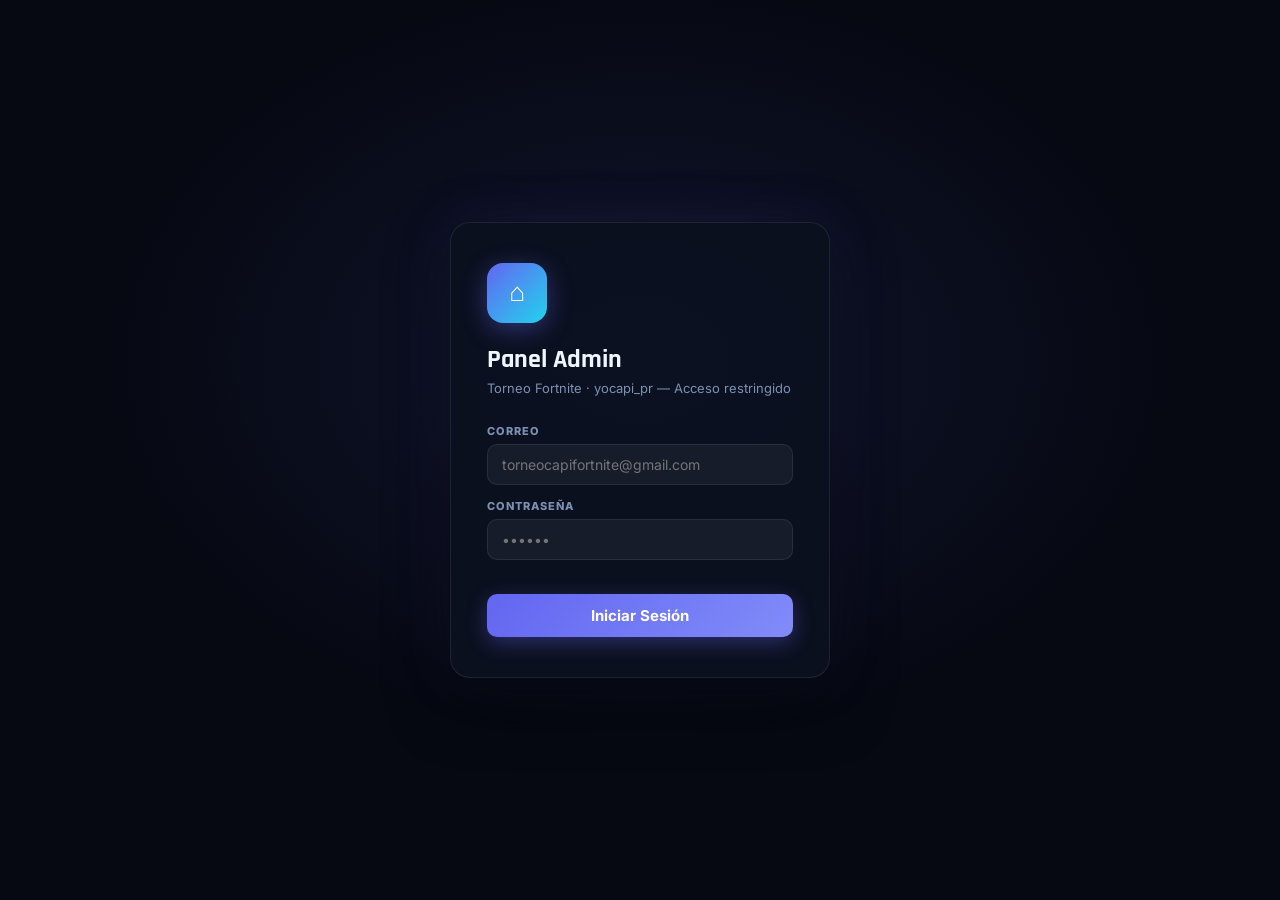
==== staff/admin.html @ 252708d8 "Add files via upload" ====
<!DOCTYPE html>
<html lang="es">
<head>
  <meta charset="UTF-8" />
  <meta name="viewport" content="width=device-width, initial-scale=1.0" />
  <title>Admin — Torneo Fortnite · yocapi_pr</title>
  <meta name="robots" content="noindex,nofollow" />
  <link rel="preconnect" href="https://fonts.googleapis.com" />
  <link rel="preconnect" href="https://fonts.gstatic.com" crossorigin />
  <link href="https://fonts.googleapis.com/css2?family=Inter:wght@400;500;600;700;800;900&family=Rajdhani:wght@600;700&display=swap" rel="stylesheet" />
  <style>
    /* ═══ TOKENS ════════════════════════════════════════════════════════════ */
    :root {
      --bg:       #060912;
      --panel:    #0c1120;
      --panel2:   #101828;
      --border:   rgba(255,255,255,0.08);
      --border2:  rgba(255,255,255,0.04);
      --text:     #f0f6ff;
      --muted:    #7b90b2;
      --blue:     #6366f1;
      --cyan:     #22d3ee;
      --green:    #10b981;
      --gold:     #f59e0b;
      --silver:   #94a3b8;
      --bronze:   #b45309;
      --danger:   #ef4444;
      --pink:     #ec4899;
      --shadow:   0 24px 60px rgba(0,0,0,0.55);
      --sidebar:  260px;
      --radius:   12px;
    }
    *, *::before, *::after { box-sizing: border-box; margin: 0; padding: 0; }
    html { scroll-behavior: smooth; }
    body {
      font-family: Inter, system-ui, sans-serif;
      background: var(--bg); color: var(--text);
      min-height: 100vh; overflow-x: hidden;
    }
    body::before {
      content: '';
      position: fixed; inset: 0; z-index: 0; pointer-events: none;
      background:
        radial-gradient(ellipse 70% 50% at 10% 10%, rgba(99,102,241,0.09) 0%, transparent 60%),
        radial-gradient(ellipse 50% 70% at 90% 90%, rgba(34,211,238,0.06) 0%, transparent 60%);
    }
    body::after {
      content: '';
      position: fixed; inset: 0; z-index: 0; pointer-events: none;
      background-image:
        linear-gradient(rgba(255,255,255,0.02) 1px, transparent 1px),
        linear-gradient(90deg, rgba(255,255,255,0.02) 1px, transparent 1px);
      background-size: 48px 48px;
    }
    a { color: inherit; text-decoration: none; }

    /* ═══ LOGIN SCREEN ══════════════════════════════════════════════════════ */
    #login-screen {
      position: fixed; inset: 0; z-index: 9999;
      display: flex; align-items: center; justify-content: center;
      background: var(--bg);
    }
    #login-screen::before {
      content: '';
      position: absolute; inset: 0;
      background:
        radial-gradient(ellipse 60% 60% at 50% 40%, rgba(99,102,241,0.12) 0%, transparent 70%);
    }
    .login-card {
      position: relative; z-index: 1;
      width: 380px;
      padding: 40px 36px;
      background: rgba(12,17,32,0.95);
      border: 1px solid var(--border);
      border-radius: 20px;
      box-shadow: var(--shadow), 0 0 60px rgba(99,102,241,0.12);
      animation: loginIn 0.4s ease-out;
    }
    @keyframes loginIn {
      from { opacity:0; transform: scale(0.96) translateY(16px); }
      to   { opacity:1; transform: scale(1) translateY(0); }
    }
    .login-logo {
      width: 60px; height: 60px; border-radius: 16px;
      background: linear-gradient(135deg, var(--blue), var(--cyan));
      display: grid; place-items: center;
      font-family: Rajdhani, sans-serif; font-size: 26px; font-weight: 700; color: #fff;
      box-shadow: 0 6px 24px rgba(99,102,241,0.4);
      margin-bottom: 20px;
    }
    .login-title {
      font-family: Rajdhani, sans-serif; font-size: 26px; font-weight: 700;
      margin-bottom: 4px;
    }
    .login-sub { font-size: 13px; color: var(--muted); margin-bottom: 28px; }

    .form-group { margin-bottom: 14px; }
    .form-label { display: block; font-size: 11px; font-weight: 800; letter-spacing: 1px;
      text-transform: uppercase; color: var(--muted); margin-bottom: 6px; }
    .form-input {
      width: 100%; padding: 11px 14px; border-radius: 10px;
      background: rgba(255,255,255,0.05); border: 1px solid var(--border);
      color: var(--text); font-family: Inter, sans-serif; font-size: 14px;
      transition: border-color 0.2s, background 0.2s;
    }
    .form-input:focus { outline: none; border-color: var(--blue); background: rgba(99,102,241,0.06); }

    .login-btn {
      width: 100%; padding: 12px; border-radius: 10px; border: none;
      background: linear-gradient(135deg, var(--blue), #818cf8);
      color: #fff; font-family: Inter, sans-serif; font-size: 15px; font-weight: 700;
      cursor: pointer; margin-top: 20px;
      box-shadow: 0 6px 20px rgba(99,102,241,0.35);
      transition: all 0.2s;
    }
    .login-btn:hover { transform: translateY(-1px); box-shadow: 0 8px 28px rgba(99,102,241,0.45); }
    .login-btn:active { transform: translateY(0); }
    .login-btn:disabled { opacity: 0.6; cursor: not-allowed; transform: none; }

    .login-error {
      margin-top: 12px; padding: 10px 14px; border-radius: 8px;
      background: rgba(239,68,68,0.1); border: 1px solid rgba(239,68,68,0.25);
      color: #fca5a5; font-size: 13px; font-weight: 600;
      display: none;
    }
    .login-error.show { display: block; }

    /* ═══ APP ════════════════════════════════════════════════════════════════ */
    #app {
      display: none;
      position: relative; z-index: 1;
      min-height: 100vh;
    }
    #app.visible { display: grid; grid-template-columns: var(--sidebar) 1fr; }

    /* ═══ SIDEBAR ═══════════════════════════════════════════════════════════ */
    .sidebar {
      position: sticky; top: 0; height: 100vh;
      display: flex; flex-direction: column;
      border-right: 1px solid var(--border);
      background: rgba(6,9,18,0.95);
      backdrop-filter: blur(24px);
      padding: 24px 16px;
      gap: 4px;
      flex-shrink: 0;
    }
    .brand {
      display: flex; align-items: center; gap: 11px;
      padding: 0 6px 22px;
      border-bottom: 1px solid var(--border);
      margin-bottom: 10px;
    }
    .brand-mark {
      width: 42px; height: 42px; border-radius: 12px; flex-shrink: 0;
      background: linear-gradient(135deg, var(--blue), var(--cyan));
      display: grid; place-items: center;
      font-family: Rajdhani, sans-serif; font-size: 19px; font-weight: 700; color: #fff;
      box-shadow: 0 4px 16px rgba(99,102,241,0.4);
    }
    .brand-name {
      font-family: Rajdhani, sans-serif; font-size: 17px; font-weight: 700;
      background: linear-gradient(90deg, var(--blue), var(--cyan));
      -webkit-background-clip: text; -webkit-text-fill-color: transparent; background-clip: text;
    }
    .brand-sub { font-size: 10px; color: var(--muted); margin-top: 1px; }

    .nav-label {
      font-size: 9px; font-weight: 800; letter-spacing: 1px; text-transform: uppercase;
      color: var(--muted); padding: 12px 10px 4px;
    }
    .nav-item {
      display: flex; align-items: center; gap: 10px;
      padding: 9px 11px; border-radius: 9px;
      cursor: pointer; font-size: 13px; font-weight: 600; color: var(--muted);
      border: 1px solid transparent; transition: all 0.16s;
      user-select: none;
    }
    .nav-icon {
      width: 30px; height: 30px; border-radius: 7px; flex-shrink: 0;
      display: grid; place-items: center; font-size: 14px;
      background: rgba(255,255,255,0.05); transition: background 0.16s;
    }
    .nav-item:hover { color: var(--text); background: rgba(255,255,255,0.04); border-color: var(--border); }
    .nav-item.active { color: var(--cyan); background: rgba(34,211,238,0.08); border-color: rgba(34,211,238,0.25); }
    .nav-item.active .nav-icon { background: rgba(34,211,238,0.15); }

    .sidebar-footer {
      margin-top: auto; border-top: 1px solid var(--border);
      padding-top: 14px; display: flex; flex-direction: column; gap: 8px;
    }
    .pub-link {
      display: flex; align-items: center; justify-content: center; gap: 6px;
      padding: 9px; border-radius: 9px; font-size: 12px; font-weight: 700;
      border: 1px solid var(--border); color: var(--muted);
      transition: all 0.18s;
    }
    .pub-link:hover { color: var(--text); border-color: rgba(255,255,255,0.2); background: rgba(255,255,255,0.04); }
    .logout-btn {
      display: flex; align-items: center; justify-content: center; gap: 6px;
      padding: 9px; border-radius: 9px; font-size: 12px; font-weight: 700;
      border: 1px solid rgba(239,68,68,0.25); color: #f87171;
      background: none; cursor: pointer; width: 100%;
      font-family: Inter, sans-serif; transition: all 0.18s;
    }
    .logout-btn:hover { background: rgba(239,68,68,0.08); border-color: rgba(239,68,68,0.4); }

    /* ═══ MAIN ══════════════════════════════════════════════════════════════ */
    main {
      padding: 28px 32px;
      display: flex; flex-direction: column; gap: 0;
      min-width: 0; overflow: hidden;
    }

    /* ═══ PAGE SECTIONS ═════════════════════════════════════════════════════ */
    .page-section { display: none; flex-direction: column; gap: 20px; animation: fadeIn 0.22s ease-out; }
    .page-section.active { display: flex; }
    @keyframes fadeIn { from { opacity:0; transform:translateY(8px); } to { opacity:1; transform:none; } }

    .page-hdr { margin-bottom: 4px; }
    .page-hdr h2 { font-family: Rajdhani, sans-serif; font-size: 28px; font-weight: 700; line-height: 1; }
    .page-hdr p { font-size: 13px; color: var(--muted); margin-top: 4px; }

    /* ═══ STAT CARDS ════════════════════════════════════════════════════════ */
    .stats-grid { display: grid; grid-template-columns: repeat(4, 1fr); gap: 12px; }
    .stat-card {
      padding: 18px 20px; border-radius: var(--radius);
      border: 1px solid var(--border); background: var(--panel);
      transition: border-color 0.2s, transform 0.2s;
    }
    .stat-card:hover { border-color: rgba(34,211,238,0.25); transform: translateY(-2px); }
    .stat-lbl { font-size: 10px; font-weight: 800; letter-spacing: 1px; text-transform: uppercase; color: var(--muted); margin-bottom: 6px; }
    .stat-val { font-size: 28px; font-family: Rajdhani, sans-serif; font-weight: 700; color: var(--text); }
    .stat-val.accent { color: var(--cyan); }

    /* ═══ CARD COMPONENT ════════════════════════════════════════════════════ */
    .card {
      border: 1px solid var(--border); border-radius: var(--radius);
      background: rgba(12,17,32,0.9); overflow: hidden;
      box-shadow: 0 8px 24px rgba(0,0,0,0.3);
    }
    .card-head {
      padding: 16px 22px; border-bottom: 1px solid var(--border);
      display: flex; align-items: center; justify-content: space-between; gap: 12px;
    }
    .card-title {
      font-size: 10px; font-weight: 800; letter-spacing: 1px;
      text-transform: uppercase; color: var(--muted);
    }
    .card-body { padding: 20px 22px; }

    /* ═══ LEADERBOARD ════════════════════════════════════════════════════════ */
    .lb-head, .lb-row {
      display: grid;
      grid-template-columns: 48px 1fr 80px 80px 100px;
      align-items: center; gap: 8px;
    }
    .lb-head {
      padding: 11px 22px;
      font-size: 10px; font-weight: 800; text-transform: uppercase;
      letter-spacing: 1px; color: var(--muted);
      border-bottom: 1px solid var(--border);
    }
    .lb-head .right, .lb-row .right { text-align: right; }
    .lb-row {
      padding: 13px 22px;
      border-bottom: 1px solid rgba(255,255,255,0.025);
      transition: background 0.15s;
    }
    .lb-row:hover { background: rgba(255,255,255,0.02); }
    .lb-row:last-child { border-bottom: none; }
    .rank-n { font-size: 18px; font-weight: 900; color: var(--muted); text-align: center; font-family: Rajdhani, sans-serif; }
    .rank-n.gold   { color: var(--gold);   text-shadow: 0 0 12px rgba(245,158,11,0.5); }
    .rank-n.silver { color: var(--silver); }
    .rank-n.bronze { color: var(--bronze); }
    .player-cell { display: flex; align-items: center; gap: 10px; }
    .p-avatar {
      width: 34px; height: 34px; border-radius: 9px; flex-shrink: 0;
      background: linear-gradient(135deg, var(--blue), var(--cyan));
      display: grid; place-items: center;
      font-weight: 900; font-size: 13px; color: #fff;
    }
    .p-name { font-weight: 700; font-size: 14px; }
    .cell-v { text-align: right; font-weight: 600; color: var(--muted); font-size: 14px; }
    .cell-pts { text-align: right; font-weight: 800; color: var(--cyan); font-size: 16px; font-family: Rajdhani, sans-serif; }
    .badge {
      font-size: 9px; padding: 2px 6px; border-radius: 4px;
      font-weight: 800; text-transform: uppercase; letter-spacing: 0.5px;
      margin-left: 6px; vertical-align: middle;
    }
    .badge-pro { background: rgba(99,102,241,0.2); color: #a5b4fc; border: 1px solid rgba(99,102,241,0.35); }
    .badge-cas { background: rgba(16,185,129,0.2); color: #6ee7b7; border: 1px solid rgba(16,185,129,0.35); }
    .part-badge { background: rgba(245,200,66,0.15); color: #f5c842; border: 1px solid rgba(245,200,66,0.3); }
    .empty-state { text-align:center; padding:50px 24px; color:var(--muted); font-size:14px; }
    .empty-icon { font-size: 2.5rem; margin-bottom: 10px; }

    /* ═══ BTN SYSTEM ════════════════════════════════════════════════════════ */
    .btn {
      display: inline-flex; align-items: center; justify-content: center; gap: 6px;
      padding: 8px 16px; border-radius: 9px; border: none;
      font-family: Inter, sans-serif; font-size: 13px; font-weight: 700;
      cursor: pointer; transition: all 0.18s;
    }
    .btn-primary { background: linear-gradient(135deg, var(--blue), #818cf8); color: #fff; box-shadow: 0 4px 14px rgba(99,102,241,0.35); }
    .btn-primary:hover { transform: translateY(-1px); box-shadow: 0 6px 20px rgba(99,102,241,0.45); }
    .btn-ghost { background: rgba(255,255,255,0.05); color: var(--text); border: 1px solid var(--border); }
    .btn-ghost:hover { background: rgba(255,255,255,0.08); border-color: rgba(255,255,255,0.16); }
    .btn-danger { background: rgba(239,68,68,0.12); color: var(--danger); border: 1px solid rgba(239,68,68,0.2); }
    .btn-danger:hover { background: rgba(239,68,68,0.22); }
    .btn-success { background: rgba(16,185,129,0.15); color: var(--green); border: 1px solid rgba(16,185,129,0.25); }
    .btn-success:hover { background: rgba(16,185,129,0.25); }
    .btn-block { width: 100%; }
    .btn:disabled { opacity:0.5; cursor:not-allowed; transform:none!important; }

    /* ═══ REPLAY PANEL ══════════════════════════════════════════════════════ */
    .replay-zone {
      border: 2px dashed rgba(99,102,241,0.35); border-radius: 12px;
      padding: 28px 20px; text-align: center; cursor: pointer;
      transition: all 0.2s; margin-bottom: 14px;
    }
    .replay-zone:hover, .replay-zone.dragover {
      border-color: var(--blue); background: rgba(99,102,241,0.06);
    }
    .replay-zone-icon { font-size: 2.4rem; margin-bottom: 8px; }
    .replay-info-box {
      background: rgba(99,102,241,0.08); border: 1px solid rgba(99,102,241,0.2);
      border-radius: 10px; padding: 12px 14px;
      font-size: 12px; color: #a5b4fc; margin-bottom: 14px; line-height: 1.5;
    }
    .replay-info-box code { font-size: 11px; color: var(--cyan); display:block; margin-top:5px; word-break:break-all; }

    /* ═══ PLAYERS SECTION ═══════════════════════════════════════════════════ */
    .form-row { display: grid; grid-template-columns: 1fr 1fr; gap: 10px; margin-bottom: 12px; }
    .input-group { display: flex; flex-direction: column; gap: 4px; }
    .input-label { font-size: 10px; font-weight: 800; letter-spacing: 1px; text-transform: uppercase; color: var(--muted); }
    .player-list { display: flex; flex-direction: column; gap: 7px; max-height: 360px; overflow-y: auto; margin-top: 14px; }
    .player-item {
      display: flex; align-items: center; justify-content: space-between; gap: 8px;
      padding: 10px 14px; border-radius: 10px;
      background: rgba(255,255,255,0.03); border: 1px solid var(--border);
    }
    .player-item-name { font-weight: 700; font-size: 14px; }
    .player-item-tag { font-size: 11px; color: var(--muted); font-family: monospace; }

    /* ═══ MATCH LIST ════════════════════════════════════════════════════════ */
    .match-item {
      display: flex; align-items: center; justify-content: space-between; gap: 12px;
      padding: 14px 16px; border-radius: 10px;
      background: rgba(255,255,255,0.03); border: 1px solid var(--border);
      margin-bottom: 8px;
    }
    .match-num { font-family: Rajdhani, sans-serif; font-size: 20px; font-weight: 700; color: var(--cyan); }
    .match-date { font-size: 12px; color: var(--muted); }
    .match-btns { display: flex; gap: 6px; flex-wrap: wrap; }

    /* ═══ REPLAY RESULTS TABLE ══════════════════════════════════════════════ */
    .results-table { width: 100%; border-collapse: collapse; }
    .results-table th {
      font-size: 10px; font-weight: 800; text-transform: uppercase;
      letter-spacing: 1px; color: var(--muted);
      padding: 10px 10px; border-bottom: 1px solid var(--border); text-align: left;
    }
    .results-table td { padding: 10px 10px; border-bottom: 1px solid rgba(255,255,255,0.03); }
    .results-table tr:last-child td { border-bottom: none; }
    .results-table tr:hover td { background: rgba(255,255,255,0.02); }
    .form-input-sm {
      width: 70px; padding: 5px 8px; border-radius: 7px;
      background: rgba(255,255,255,0.06); border: 1px solid var(--border);
      color: var(--text); font-family: Inter, sans-serif;
      font-size: 13px; text-align: center;
    }
    .form-input-sm:focus { outline: none; border-color: var(--blue); }

    /* ═══ MODAL ═════════════════════════════════════════════════════════════ */
    .modal-overlay {
      display: none; position: fixed; inset: 0; z-index: 1000;
      background: rgba(0,0,0,0.75); backdrop-filter: blur(8px);
      align-items: center; justify-content: center;
    }
    .modal-overlay.active { display: flex; }
    .modal {
      background: #0d1527; border: 1px solid var(--border); border-radius: 20px;
      width: 90%; max-width: 680px; max-height: 88vh; overflow-y: auto;
      box-shadow: 0 30px 70px rgba(0,0,0,0.65);
      animation: modalIn 0.25s ease-out;
    }
    @keyframes modalIn { from { opacity:0; transform:scale(0.94) translateY(12px); } to { opacity:1; transform:none; } }
    .modal-header { display:flex; align-items:center; justify-content:space-between; padding:20px 24px; border-bottom:1px solid var(--border); }
    .modal-title { font-size: 16px; font-weight: 700; }
    .modal-body { padding: 24px; }
    .modal-footer { padding: 16px 24px; border-top: 1px solid var(--border); display: flex; gap: 10px; justify-content: flex-end; }
    .close-btn { background: none; border: none; color: var(--muted); font-size: 20px; cursor: pointer; line-height: 1; transition: color 0.18s; }
    .close-btn:hover { color: var(--text); }
    .loading-spinner { text-align:center; padding:40px; color:var(--muted); }
    .loading-spinner::after {
      content:''; display:block; width:32px; height:32px;
      border: 3px solid var(--border); border-top-color: var(--blue);
      border-radius:50%; animation: spin 0.8s linear infinite; margin:14px auto 0;
    }
    @keyframes spin { to { transform: rotate(360deg); } }

    /* ═══ CONFIG SECTION ════════════════════════════════════════════════════ */
    .config-grid { display: grid; gap: 14px; }
    .config-item {
      padding: 18px 20px; border-radius: var(--radius);
      border: 1px solid var(--border); background: var(--panel);
    }
    .pro-select {
      width: 100%; padding: 10px 14px; border-radius: 10px;
      background: rgba(255,255,255,0.05); border: 1px solid var(--border);
      color: var(--text); font-family: Inter, sans-serif; font-size: 14px;
      cursor: pointer; margin-top: 10px;
    }
    .pro-select:focus { outline: none; border-color: var(--blue); }
    .pro-select option { background: #0d1527; }

    /* ═══ TOAST ═════════════════════════════════════════════════════════════ */
    #toast-container { position:fixed; bottom:24px; right:24px; z-index:9999; display:flex; flex-direction:column; gap:8px; }
    .toast {
      padding: 13px 18px; border-radius: 11px; font-weight: 600; font-size: 13px;
      box-shadow: 0 8px 24px rgba(0,0,0,0.4); animation: toastIn 0.3s ease-out; max-width: 360px;
    }
    @keyframes toastIn { from { opacity:0; transform:translateX(28px); } to { opacity:1; transform:none; } }
    .toast.success { background: rgba(16,185,129,0.15); border: 1px solid rgba(16,185,129,0.3); color: #6ee7b7; }
    .toast.error   { background: rgba(239,68,68,0.15);  border: 1px solid rgba(239,68,68,0.3);  color: #fca5a5; }
    .toast.info    { background: rgba(99,102,241,0.15); border: 1px solid rgba(99,102,241,0.3); color: #a5b4fc; }
    .toast.warning { background: rgba(245,158,11,0.15); border: 1px solid rgba(245,158,11,0.3); color: #fcd34d; }

    .divider { height: 1px; background: var(--border); margin: 16px 0; }

    /* ═══ RESPONSIVE ════════════════════════════════════════════════════════ */
    @media (max-width: 1000px) {
      #app.visible { grid-template-columns: 1fr; }
      .sidebar {
        position: static; height: auto; border-right: 0;
        border-bottom: 1px solid var(--border);
        flex-direction: row; flex-wrap: wrap; padding: 14px 16px; gap: 6px;
      }
      .brand { border-bottom: 0; padding-bottom: 0; margin-bottom: 0; }
      .nav-label { display: none; }
      .nav-item { padding: 8px 11px; font-size: 12px; }
      .sidebar-footer { flex-direction: row; align-items: center; border-top: 0; padding-top: 0; margin-top: 0; }
      .stats-grid { grid-template-columns: repeat(2, 1fr); }
      main { padding: 18px; }
    }
    @media (max-width: 600px) {
      .stats-grid { grid-template-columns: 1fr 1fr; }
      main { padding: 14px; }
      .form-row { grid-template-columns: 1fr; }
    }
  </style>
</head>
<body>

<!-- ═══ LOGIN SCREEN ═══════════════════════════════════════════════════════ -->
<div id="login-screen">
  <div class="login-card">
    <div class="login-logo">⌂</div>
    <div class="login-title">Panel Admin</div>
    <p class="login-sub">Torneo Fortnite · yocapi_pr — Acceso restringido</p>

    <div class="form-group">
      <label class="form-label" for="login-email">Correo</label>
      <input class="form-input" type="email" id="login-email" placeholder="torneocapifortnite@gmail.com"
             onkeydown="if(event.key==='Enter')doLogin()" autocomplete="username" />
    </div>
    <div class="form-group">
      <label class="form-label" for="login-pass">Contraseña</label>
      <input class="form-input" type="password" id="login-pass" placeholder="••••••"
             onkeydown="if(event.key==='Enter')doLogin()" autocomplete="current-password" />
    </div>

    <div class="login-error" id="login-error">Credenciales incorrectas. Inténtalo de nuevo.</div>

    <button class="login-btn" id="login-btn" onclick="doLogin()">Iniciar Sesión</button>
  </div>
</div>

<!-- ═══ APP ════════════════════════════════════════════════════════════════ -->
<div id="app">

  <!-- ── SIDEBAR ────────────────────────────────────────────────────────── -->
  <aside class="sidebar">
    <div class="brand">
      <div class="brand-mark">YC</div>
      <div>
        <div class="brand-name">yocapi_pr</div>
        <div class="brand-sub">Panel Admin</div>
      </div>
    </div>

    <nav class="nav" aria-label="Secciones admin">
      <div class="nav-label">Administración</div>

      <div class="nav-item active" data-section="dashboard" onclick="showSection('dashboard', this)">
        <div class="nav-icon">⌂</div>
        Dashboard
      </div>
      <div class="nav-item" data-section="replay" onclick="showSection('replay', this)">
        <div class="nav-icon">⌂</div>
        Importar Replay
      </div>
      <div class="nav-item" data-section="jugadores" onclick="showSection('jugadores', this)">
        <div class="nav-icon">⌂</div>
        Jugadores
      </div>
      <div class="nav-item" data-section="partidas" onclick="showSection('partidas', this)">
        <div class="nav-icon">⌂</div>
        Partidas
      </div>
      <div class="nav-item" data-section="puntuacion" onclick="showSection('puntuacion', this)">
        <div class="nav-icon">⌂</div>
        Puntuación
      </div>
      <div class="nav-item" data-section="config" onclick="showSection('config', this)">
        <div class="nav-icon">⌂</div>
        Configuración
      </div>
    </nav>

    <div class="sidebar-footer">
      <a class="pub-link" href="../index.html" target="_blank">Vista Pública</a>
      <button class="logout-btn" onclick="doLogout()">Cerrar Sesión</button>
    </div>
  </aside>

  <!-- ── MAIN CONTENT ───────────────────────────────────────────────────── -->
  <main>

    <!-- ════ DASHBOARD ════════════════════════════════════════════════════ -->
    <section class="page-section active" id="section-dashboard">
      <div class="page-hdr">
        <h2>Dashboard</h2>
        <p>Resumen del torneo en tiempo real</p>
      </div>

      <div class="stats-grid">
        <div class="stat-card">
          <div class="stat-lbl">Partidas</div>
          <div class="stat-val accent" id="stat-matches">—</div>
        </div>
        <div class="stat-card">
          <div class="stat-lbl">Jugadores</div>
          <div class="stat-val" id="stat-players">0</div>
        </div>
        <div class="stat-card">
          <div class="stat-lbl">Kills Totales</div>
          <div class="stat-val" id="stat-kills">0</div>
        </div>
        <div class="stat-card">
          <div class="stat-lbl">Líder Actual</div>
          <div class="stat-val" id="stat-leader" style="font-size:1rem;">—</div>
        </div>
      </div>

      <div class="card">
        <div class="card-head">
          <span class="card-title">Clasificación General</span>
          <button class="btn btn-ghost" style="padding:6px 12px;font-size:12px;" onclick="fetchDashboard()">Actualizar</button>
        </div>
        <div class="lb-head">
          <div style="text-align:center;">#</div>
          <div>Jugador</div>
          <div class="right">Kills</div>
          <div class="right">Partidas</div>
          <div class="right">Puntos</div>
        </div>
        <div id="leaderboard-body">
<div class="empty-state"><div class="empty-icon">—</div><p>Importa un replay para ver la clasificación</p></div>
        </div>
      </div>
    </section>

    <!-- ════ IMPORTAR REPLAY ══════════════════════════════════════════════ -->
    <section class="page-section" id="section-replay">
      <div class="page-hdr">
        <h2>Importar Replay</h2>
        <p>Sube el archivo .replay de Fortnite para registrar una partida</p>
      </div>

      <div class="card">
        <div class="card-head">
          <span class="card-title">Archivo de Replay</span>
        </div>
        <div class="card-body">
          <div class="replay-info-box">
            Selecciona tu archivo <strong>.replay</strong> de Fortnite. Lo encontrarás en:
            <code>%localappdata%\FortniteGame\Saved\Demos</code>
          </div>

          <input type="file" id="replay-file-input" accept=".replay" style="display:none" onchange="handleReplayFile(this)" />

          <div id="replay-dropzone" class="replay-zone"
            onclick="document.getElementById('replay-file-input').click()"
            ondragover="event.preventDefault();this.classList.add('dragover')"
            ondragleave="this.classList.remove('dragover')"
            ondrop="event.preventDefault();this.classList.remove('dragover');handleReplayDrop(event)">
            <div class="replay-zone-icon">⌂</div>
            <div style="font-weight:700;margin-bottom:4px;">Haz clic para seleccionar</div>
            <div style="font-size:12px;color:var(--muted);">o arrastra tu archivo .replay aquí</div>
          </div>

          <div id="selected-file-name" style="font-size:12px;color:var(--cyan);min-height:18px;text-align:center;margin-bottom:10px;"></div>

          <label style="display:flex;align-items:center;gap:8px;font-size:12px;color:var(--muted);cursor:pointer;">
            <input type="checkbox" id="replay-debug-toggle" style="width:14px;height:14px;accent-color:var(--blue);" />
            <span>Guardar JSON crudo para diagnóstico</span>
          </label>
        </div>
      </div>

      <!-- Replay results card (hidden initially) -->
      <div class="card" id="replay-results-card" style="display:none;">
        <div class="card-head">
          <span class="card-title">Resultados del Replay</span>
          <span id="replay-filename-display" style="font-size:11px;color:var(--cyan);font-family:monospace;"></span>
        </div>
        <div class="card-body" style="padding:0;">
          <div id="replay-loading" class="loading-spinner" style="display:none;">Procesando archivo .replay...</div>
          <div id="replay-results-container" style="display:none;max-height:400px;overflow-y:auto;">
            <table class="results-table">
              <thead>
                <tr>
                  <th>Jugador</th>
                  <th style="text-align:center;">Kills</th>
                  <th style="text-align:center;">Ajuste</th>
                  <th style="text-align:center;">Posición</th>
                </tr>
              </thead>
              <tbody id="replay-players-table"></tbody>
            </table>
          </div>
          <div id="replay-initial-msg" style="text-align:center;padding:30px;color:var(--muted);">
            <div style="font-size:2rem;margin-bottom:8px;">⌂</div>
            <p>Selecciona un archivo <strong style="color:var(--text);">.replay</strong><br>para procesar los resultados.</p>
          </div>
          <div style="padding:16px 22px;border-top:1px solid var(--border);display:flex;justify-content:flex-end;gap:8px;">
            <button class="btn btn-ghost" onclick="resetReplay()">✕ Cancelar</button>
            <button class="btn btn-primary" id="btn-submit-replay" onclick="submitReplayData()" style="display:none;">Guardar Resultados</button>
          </div>
        </div>
      </div>
    </section>

    <!-- ════ JUGADORES ════════════════════════════════════════════════════ -->
    <section class="page-section" id="section-jugadores">
      <div class="page-hdr">
        <h2>Gestión de Jugadores</h2>
        <p>Agrega o elimina jugadores del torneo</p>
      </div>

      <div class="card">
        <div class="card-head">
          <span class="card-title">Nuevo Jugador</span>
        </div>
        <div class="card-body">
          <div class="form-row">
            <div class="input-group">
              <label class="input-label" for="input-username">Username en Fortnite *</label>
              <input type="text" class="form-input" id="input-username" placeholder="GamerTag123"
                     onkeydown="if(event.key==='Enter')addPlayer()" />
            </div>
            <div class="input-group">
              <label class="input-label" for="input-display">Nombre a mostrar</label>
              <input type="text" class="form-input" id="input-display" placeholder="Jugador 1"
                     onkeydown="if(event.key==='Enter')addPlayer()" />
            </div>
          </div>
          <div class="input-group" style="margin-bottom:14px;">
            <label style="display:flex;align-items:center;gap:8px;cursor:pointer;font-size:13px;font-weight:600;">
              <input type="checkbox" id="input-is-pro" style="width:15px;height:15px;accent-color:var(--blue);" />
              <span>Jugador Profesional (tabla de puntos PRO)</span>
            </label>
          </div>
          <button class="btn btn-primary btn-block" onclick="addPlayer()">Agregar Jugador</button>
        </div>
      </div>

      <div class="card">
        <div class="card-head">
          <span class="card-title">Jugadores Registrados</span>
          <button class="btn btn-ghost" style="padding:6px 12px;font-size:11px;" onclick="fetchPlayers()">Actualizar</button>
        </div>
        <div class="card-body" style="padding:0;">
          <div id="player-list-container" class="player-list" style="padding:14px 22px;max-height:420px;overflow-y:auto;">
            <p style="color:var(--muted);text-align:center;padding:20px;">Cargando jugadores...</p>
          </div>
        </div>
      </div>
    </section>

    <!-- ════ PARTIDAS ═════════════════════════════════════════════════════ -->
    <section class="page-section" id="section-partidas">
      <div class="page-hdr">
        <h2>Historial de Partidas</h2>
        <p>Partidas registradas en el torneo (máximo 3)</p>
      </div>

      <div class="card">
        <div class="card-head">
          <span class="card-title">Partidas Registradas</span>
          <button class="btn btn-ghost" style="padding:6px 12px;font-size:11px;" onclick="fetchMatches()">Actualizar</button>
        </div>
        <div class="card-body">
          <div id="matches-container">
            <p style="color:var(--muted);font-size:13px;">Sin partidas registradas.</p>
          </div>
        </div>
      </div>
    </section>

    <!-- ════ PUNTUACIÓN ═══════════════════════════════════════════════════ -->
    <section class="page-section" id="section-puntuacion">
      <div class="page-hdr">
        <h2>Puntuación</h2>
        <p>Tablas de puntos por posición — Casual y Pro</p>
      </div>

      <div class="card">
        <div class="card-head">
          <span class="card-title">Tabla de Puntos por Posición</span>
          <button class="btn btn-ghost" style="padding:6px 12px;font-size:11px;" onclick="fetchScoring()">Recargar</button>
        </div>
        <div class="card-body" style="overflow-x:auto;">
          <div style="display:grid;grid-template-columns:1fr 1fr;gap:24px;min-width:500px;">
            <div>
              <div style="font-size:12px;font-weight:800;text-transform:uppercase;letter-spacing:1px;color:var(--muted);margin-bottom:10px;">
                <span style="display:inline-block;width:10px;height:10px;border-radius:50%;background:var(--green);margin-right:6px;"></span>
                Casual
              </div>
              <table class="results-table" style="font-size:13px;">
                <thead>
                  <tr>
                    <th style="width:70px;">Posición</th>
                    <th style="text-align:center;">Puntos</th>
                  </tr>
                </thead>
                <tbody id="scoring-casual-body"></tbody>
              </table>
            </div>
            <div>
              <div style="font-size:12px;font-weight:800;text-transform:uppercase;letter-spacing:1px;color:var(--muted);margin-bottom:10px;">
                <span style="display:inline-block;width:10px;height:10px;border-radius:50%;background:var(--blue);margin-right:6px;"></span>
                Pro
              </div>
              <table class="results-table" style="font-size:13px;">
                <thead>
                  <tr>
                    <th style="width:70px;">Posición</th>
                    <th style="text-align:center;">Puntos</th>
                  </tr>
                </thead>
                <tbody id="scoring-pro-body"></tbody>
              </table>
            </div>
          </div>
          <div style="margin-top:16px;padding-top:16px;border-top:1px solid var(--border);display:flex;align-items:center;gap:24px;flex-wrap:wrap;">
            <div style="display:flex;align-items:center;gap:8px;">
              <span style="display:inline-block;width:8px;height:8px;border-radius:50%;background:var(--green);"></span>
              <span style="font-size:12px;font-weight:800;text-transform:uppercase;letter-spacing:1px;color:var(--muted);">Casual x kill:</span>
              <input type="number" id="scoring-casual-kill-points" class="form-input-sm" min="0" max="99" value="1" style="width:60px;text-align:center;color:#25b981;border-color:#25b98133;font-weight:700;" />
            </div>
            <div style="display:flex;align-items:center;gap:8px;">
              <span style="display:inline-block;width:8px;height:8px;border-radius:50%;background:var(--blue);"></span>
              <span style="font-size:12px;font-weight:800;text-transform:uppercase;letter-spacing:1px;color:var(--muted);">Pro x kill:</span>
              <input type="number" id="scoring-pro-kill-points" class="form-input-sm" min="0" max="99" value="1" style="width:60px;text-align:center;color:#6366f1;border-color:#6366f133;font-weight:700;" />
            </div>
            <span style="font-size:11px;color:var(--muted);">Se multiplica por las kills de cada jugador</span>
          </div>
          <div style="margin-top:20px;display:flex;justify-content:flex-end;gap:10px;">
            <button class="btn btn-ghost" onclick="fetchScoring()">Cancelar</button>
            <button class="btn btn-primary" id="btn-save-scoring" onclick="saveScoring()">Guardar Puntuación</button>
          </div>
        </div>
      </div>

      <p style="font-size:11px;color:var(--muted);text-align:right;">Los puntos se recalculan automáticamente al guardar.</p>
    </section>

    <!-- ════ CONFIGURACIÓN ════════════════════════════════════════════════ -->
    <section class="page-section" id="section-config">
      <div class="page-hdr">
        <h2>Configuración</h2>
        <p>Ajustes del sistema de puntuación del torneo</p>
      </div>

      <div class="card">
        <div class="card-head">
          <span class="card-title">Puntos Extra PRO</span>
        </div>
        <div class="card-body">
          <p style="font-size:13px;color:var(--muted);margin-bottom:12px;line-height:1.5;">
            Selecciona cuántos puntos de bonificación se sumarán por partida a los jugadores con etiqueta <strong style="color:#a5b4fc;">PRO</strong>.
          </p>
          <label class="input-label" for="pro-bonus-select">Bonus por partida</label>
          <select id="pro-bonus-select" class="pro-select" onchange="updateProBonus(this.value)">
            <option value="0">+0 Puntos</option>
            <option value="1">+1 Punto</option>
            <option value="2">+2 Puntos</option>
            <option value="3">+3 Puntos</option>
            <option value="4">+4 Puntos</option>
            <option value="5">+5 Puntos</option>
          </select>
          <p style="font-size:11px;color:var(--muted);margin-top:8px;">Los puntos se recalculan automáticamente al guardar.</p>
        </div>
      </div>

      <div class="card">
        <div class="card-head">
          <span class="card-title">Información del Torneo</span>
        </div>
        <div class="card-body">
          <div style="display:grid;grid-template-columns:1fr 1fr;gap:12px;">
            <div style="padding:14px 16px;border-radius:10px;background:var(--panel2);border:1px solid var(--border);">
              <div class="stat-lbl">Modo</div>
              <div style="font-weight:700;margin-top:4px;">Battle Royale Construcción</div>
            </div>
            <div style="padding:14px 16px;border-radius:10px;background:var(--panel2);border:1px solid var(--border);">
              <div class="stat-lbl">Región</div>
              <div style="font-weight:700;margin-top:4px;">NA Central</div>
            </div>
            <div style="padding:14px 16px;border-radius:10px;background:var(--panel2);border:1px solid var(--border);">
              <div class="stat-lbl">Modalidad</div>
              <div style="font-weight:700;margin-top:4px;">Solitario</div>
            </div>
            <div style="padding:14px 16px;border-radius:10px;background:var(--panel2);border:1px solid var(--border);">
              <div class="stat-lbl">Partidas</div>
              <div style="font-weight:700;margin-top:4px;">3 partidas</div>
            </div>
          </div>
        </div>
      </div>
    </section>

  </main>
</div>

<!-- MODAL: Killfeed -->
<div class="modal-overlay" id="modal-killfeed">
  <div class="modal">
    <div class="modal-header">
      <div class="modal-title" id="killfeed-title">Historial de Bajas</div>
      <button class="close-btn" onclick="closeModal('modal-killfeed')">✕</button>
    </div>
    <div class="modal-body" style="padding:0;">
      <div style="max-height:500px;overflow-y:auto;">
        <table class="results-table" style="font-size:13px;">
          <thead>
            <tr>
              <th style="text-align:center;width:80px;">Tiempo</th>
              <th>Detalle de Eliminación</th>
            </tr>
          </thead>
          <tbody id="killfeed-table-body"></tbody>
        </table>
      </div>
    </div>
  </div>
</div>

<!-- MODAL: Ajuste de kills -->
<div class="modal-overlay" id="modal-adjust">
  <div class="modal" style="max-width:500px;">
    <div class="modal-header">
      <div class="modal-title" id="adjust-title">Ajustar Kills</div>
      <button class="close-btn" onclick="closeModal('modal-adjust')">✕</button>
    </div>
    <div class="modal-body" style="padding:0;">
      <div style="max-height:500px;overflow-y:auto;padding:20px;">
        <p style="font-size:13px;color:var(--muted);margin-bottom:16px;">
          Ajuste manual de kills (negativo para restar) y puntos extra (desafios).<br>
          Se recalcula automaticamente al guardar.
        </p>
        <table class="results-table" style="font-size:13px;">
          <thead>
            <tr>
              <th>Jugador</th>
              <th style="text-align:center;">Kills</th>
              <th style="text-align:center;">Ajuste</th>
              <th style="text-align:center;">Bonus</th>
            </tr>
          </thead>
          <tbody id="adjust-table-body"></tbody>
        </table>
        <div style="margin-top:16px;display:flex;justify-content:flex-end;gap:8px;">
          <button class="btn btn-ghost" onclick="closeModal('modal-adjust')">Cancelar</button>
          <button class="btn btn-primary" id="btn-save-adjust" onclick="saveAdjust()">Guardar Ajustes</button>
        </div>
      </div>
    </div>
  </div>
</div>

<!-- TOAST CONTAINER -->
<div id="toast-container"></div>

<!-- Scripts -->
  <script src="../assets/js/config.js"></script>
<script>
/* ═══════════════════════════════════════════════════════════════
   AUTH — hardcoded credentials (client-side only)
═══════════════════════════════════════════════════════════════ */
const ADMIN_EMAIL = 'torneocapifortnite@gmail.com';
const ADMIN_PASS  = '260726';
const SESSION_KEY = 'ycap_admin_session';

function doLogin() {
  const email = document.getElementById('login-email').value.trim();
  const pass  = document.getElementById('login-pass').value;
  const btn   = document.getElementById('login-btn');
  const err   = document.getElementById('login-error');

  err.classList.remove('show');

  if (email === ADMIN_EMAIL && pass === ADMIN_PASS) {
    sessionStorage.setItem(SESSION_KEY, '1');
    btn.disabled = true;
    btn.textContent = 'Accediendo...';
    setTimeout(activateApp, 400);
  } else {
    err.classList.add('show');
    document.getElementById('login-pass').value = '';
    document.getElementById('login-pass').focus();
  }
}

function activateApp() {
  document.getElementById('login-screen').style.display = 'none';
  document.getElementById('app').classList.add('visible');
  fetchDashboard();
  fetchConfig();
  setInterval(fetchDashboard, 15000);
}

function doLogout() {
  sessionStorage.removeItem(SESSION_KEY);
  location.reload();
}

/* auto-login if session exists */
window.addEventListener('DOMContentLoaded', () => {
  if (sessionStorage.getItem(SESSION_KEY)) {
    activateApp();
  }
});

/* ═══════════════════════════════════════════════════════════════
   API
═══════════════════════════════════════════════════════════════ */
const API = window.TOURNAMENT_API_BASE
  || localStorage.getItem('TOURNAMENT_API_BASE')
  || `${location.origin}/api`;

const state = { standings: [], players: [], matches: [] };

/* ═══════════════════════════════════════════════════════════════
   SPA NAVIGATION
═══════════════════════════════════════════════════════════════ */
function showSection(id, el) {
  document.querySelectorAll('.page-section').forEach(s => s.classList.remove('active'));
  document.querySelectorAll('.nav-item').forEach(n => n.classList.remove('active'));
  document.getElementById('section-' + id).classList.add('active');
  if (el) el.classList.add('active');

  // lazy-load data for specific sections
  if (id === 'jugadores')  fetchPlayers();
  if (id === 'partidas')   fetchMatches();
  if (id === 'puntuacion') fetchScoring();
}

/* ═══════════════════════════════════════════════════════════════
   DASHBOARD
═══════════════════════════════════════════════════════════════ */
async function fetchDashboard() {
  await Promise.all([fetchStandings(), fetchPlayers(), fetchMatches()]);
}

async function fetchStandings() {
  try {
    const res = await fetch(`${API}/standings`);
    const data = await res.json();
    state.standings = data;
    renderStandings(data);
    updateStats(data);
  } catch(e) { console.error('fetchStandings', e); }
}

function renderStandings(data) {
  const filtered = data.filter(p => p.matches_played > 0);
  const body = document.getElementById('leaderboard-body');
  if (!filtered.length) {
    body.innerHTML = `<div class="empty-state"><div class="empty-icon">—</div><p>Importa un replay para ver la clasificación</p></div>`;
    return;
  }
  const maxM = Math.max(...filtered.map(p => p.matches_played));
  body.innerHTML = '';
  filtered.forEach((p, i) => {
    const rc = i === 0 ? 'gold' : i === 1 ? 'silver' : i === 2 ? 'bronze' : '';
    const badge = p.is_pro
      ? '<span class="badge badge-pro">PRO</span>'
      : '<span class="badge badge-cas">CASUAL</span>';
    const diff = maxM - p.matches_played;
    const partBadge = diff > 0
      ? `<span class="badge part-badge" title="${p.matches_played}/${maxM} partidas">${p.matches_played}/${maxM}</span>`
      : '';
    const init = (p.display_name || p.username)[0].toUpperCase();
    const row = document.createElement('div');
    row.className = 'lb-row';
    row.innerHTML = `
      <div class="rank-n ${rc}">${i + 1}</div>
      <div class="player-cell">
        <div class="p-avatar">${init}</div>
        <div class="p-name">${esc(p.display_name || p.username)}${badge}${partBadge}</div>
      </div>
      <div class="cell-v right">${p.total_kills}</div>
      <div class="cell-v right">${p.matches_played}</div>
      <div class="cell-pts">${p.total_points}</div>
    `;
    body.appendChild(row);
  });
}

function updateStats(data) {
  const kills = data.reduce((s, p) => s + p.total_kills, 0);
  const maxM  = data.reduce((s, p) => Math.max(s, p.matches_played), 0);
  document.getElementById('stat-kills').textContent    = kills;
  document.getElementById('stat-matches').textContent  = maxM || '—';
  document.getElementById('stat-players').textContent  = data.length;
  if (data.length) document.getElementById('stat-leader').textContent = data[0].display_name || data[0].username;
}

/* ═══════════════════════════════════════════════════════════════
   PLAYERS
═══════════════════════════════════════════════════════════════ */
async function fetchPlayers() {
  try {
    const res = await fetch(`${API}/players`);
    state.players = await res.json();
    renderPlayerList();
  } catch(e) { console.error('fetchPlayers', e); }
}

function renderPlayerList() {
  const list = document.getElementById('player-list-container');
  if (!state.players.length) {
    list.innerHTML = '<p style="color:var(--muted);text-align:center;padding:20px;">Sin jugadores registrados.</p>';
    return;
  }
  list.innerHTML = '';
  state.players.forEach(p => {
    const badge = p.is_pro
      ? '<span class="badge badge-pro">PRO</span>'
      : '<span class="badge badge-cas">CASUAL</span>';
    const item = document.createElement('div');
    item.className = 'player-item';
    item.innerHTML = `
      <div>
        <div class="player-item-name">${esc(p.display_name || p.username)} ${badge}</div>
        <div class="player-item-tag">${esc(p.username)}</div>
      </div>
      <div style="display:flex;gap:6px;">
        <button class="btn btn-ghost" style="padding:5px 10px;font-size:11px;" onclick="togglePlayerPro(${p.id})">Pro</button>
        <button class="btn btn-danger" style="padding:5px 10px;font-size:11px;" onclick="removePlayer(${p.id})">×</button>
      </div>
    `;
    list.appendChild(item);
  });
}

async function addPlayer() {
  const username = document.getElementById('input-username').value.trim();
  const display  = document.getElementById('input-display').value.trim();
  const is_pro   = document.getElementById('input-is-pro').checked;
  if (!username) { showToast('Ingresa un username', 'warning'); return; }
  try {
    const res = await fetch(`${API}/players`, {
      method: 'POST', headers: {'Content-Type':'application/json'},
      body: JSON.stringify({ username, display_name: display || null, is_pro })
    });
    if (res.ok) {
      document.getElementById('input-username').value = '';
      document.getElementById('input-display').value = '';
      document.getElementById('input-is-pro').checked = false;
      await fetchPlayers();
      showToast(`Jugador ${username} agregado`, 'success');
    } else if (res.status === 409) {
      showToast('Jugador ya registrado', 'warning');
    } else {
      showToast('Error al agregar jugador', 'error');
    }
  } catch(e) { showToast('Error de conexión', 'error'); }
}

async function removePlayer(id) {
  if (!confirm('¿Eliminar este jugador y todos sus resultados?')) return;
  try {
    await fetch(`${API}/players/${id}`, { method: 'DELETE' });
    await fetchPlayers();
    showToast('Jugador eliminado', 'info');
  } catch(e) { showToast('Error al eliminar', 'error'); }
}

async function togglePlayerPro(id) {
  try {
    const res = await fetch(`${API}/players/${id}/toggle-pro`, { method: 'PUT' });
    if (res.ok) {
      await fetchDashboard();
      showToast('Categoría actualizada', 'success');
    }
  } catch(e) { showToast('Error al actualizar', 'error'); }
}

/* ═══════════════════════════════════════════════════════════════
   MATCHES
═══════════════════════════════════════════════════════════════ */
async function fetchMatches() {
  try {
    const res = await fetch(`${API}/matches`);
    state.matches = await res.json();
    renderMatches();
  } catch(e) { console.error('fetchMatches', e); }
}

function renderMatches() {
  const el = document.getElementById('matches-container');
  if (!state.matches.length) {
    el.innerHTML = '<p style="color:var(--muted);font-size:13px;">Sin partidas registradas.</p>';
    return;
  }
  el.innerHTML = '';
  state.matches.slice().reverse().forEach(m => {
    const d = m.ended_at
      ? new Date(m.ended_at).toLocaleDateString('es', { day:'2-digit', month:'short', hour:'2-digit', minute:'2-digit' })
      : 'Activa';
    const item = document.createElement('div');
    item.className = 'match-item';
    item.innerHTML = `
      <div>
        <div class="match-num">Partida #${m.match_number}</div>
        <div class="match-date">${d}</div>
      </div>
      <div class="match-btns">
        <button class="btn btn-ghost" style="padding:6px 12px;font-size:12px;" onclick="viewKillfeed(${m.id}, ${m.match_number})">Killfeed</button>
        <button class="btn btn-ghost" style="padding:6px 12px;font-size:12px;" onclick="openAdjustModal(${m.id}, ${m.match_number})">Ajustar</button>
        <a href="../index.html" target="_blank" class="btn btn-ghost" style="padding:6px 12px;font-size:12px;">Tabla</a>
        <button class="btn btn-danger" style="padding:6px 12px;font-size:12px;" onclick="removeMatch(${m.id})">Borrar</button>
      </div>
    `;
    el.appendChild(item);
  });
}

async function removeMatch(id) {
  if (!confirm('¿Borrar esta partida y todos sus resultados? Esta acción no se puede deshacer.')) return;
  try {
    const res = await fetch(`${API}/matches/${id}`, { method: 'DELETE' });
    if (res.ok) {
      showToast('Partida borrada', 'info');
      await fetchDashboard();
    } else {
      showToast('Error al borrar', 'error');
    }
  } catch(e) { showToast('Error de conexión', 'error'); }
}

/* ═══════════════════════════════════════════════════════════════
   AJUSTE DE KILLS
═══════════════════════════════════════════════════════════════ */
let currentAdjustMatchId = null;

async function openAdjustModal(matchId, matchNumber) {
  currentAdjustMatchId = matchId;
  document.getElementById('adjust-title').textContent = `Ajuste — Partida #${matchNumber}`;
  const tbody = document.getElementById('adjust-table-body');
  tbody.innerHTML = '<tr><td colspan="4" style="text-align:center;padding:20px;color:var(--muted);">Cargando...</td></tr>';
  openModal('modal-adjust');
  try {
    const res = await fetch(`${API}/matches/${matchId}/results`);
    const results = await res.json();
    tbody.innerHTML = '';
    results.forEach(r => {
      const tr = document.createElement('tr');
      tr.innerHTML = `
        <td style="font-weight:700;">${esc(r.display_name || r.username)}<input type="hidden" class="adj-username" value="${esc(r.username)}" /></td>
        <td style="text-align:center;">${r.kills}</td>
        <td style="text-align:center;"><input type="number" class="form-input-sm adj-value" min="-99" max="99" value="${r.kill_adjustment || 0}" style="width:72px;" /></td>
        <td style="text-align:center;"><input type="number" class="form-input-sm bonus-value" min="0" max="999" value="${r.bonus_points || 0}" style="width:72px;" /></td>
      `;
      tbody.appendChild(tr);
    });
  } catch(e) {
    tbody.innerHTML = '<tr><td colspan="4" style="text-align:center;padding:20px;color:var(--danger);">Error al cargar resultados</td></tr>';
  }
}

async function saveAdjust() {
  if (!currentAdjustMatchId) return;
  const rows = document.querySelectorAll('#adjust-table-body tr');
  const btn = document.getElementById('btn-save-adjust');
  btn.disabled = true; btn.textContent = 'Guardando...';
  let saved = 0; let errors = 0;
  for (const tr of rows) {
    const username = tr.querySelector('.adj-username')?.value;
    const adjust   = parseInt(tr.querySelector('.adj-value')?.value) || 0;
    const bonus    = parseInt(tr.querySelector('.bonus-value')?.value) || 0;
    if (!username) continue;
    try {
      const res1 = await fetch(`${API}/matches/${currentAdjustMatchId}/results/adjust`, {
        method: 'PUT',
        headers: { 'Content-Type': 'application/json' },
        body: JSON.stringify({ username, adjustment: adjust })
      });
      if (res1.ok) saved++;
      const res2 = await fetch(`${API}/matches/${currentAdjustMatchId}/results/bonus`, {
        method: 'PUT',
        headers: { 'Content-Type': 'application/json' },
        body: JSON.stringify({ username, bonus })
      });
      if (res2.ok) saved++;
    } catch(e) { errors++; }
  }
  btn.disabled = false; btn.textContent = 'Guardar Ajustes';
  if (saved > 0) {
    showToast(`Ajustes guardados (${saved} ok, ${errors} error(es))`, 'success');
    closeModal('modal-adjust');
    await fetchDashboard();
    await fetchMatches();
  } else {
    showToast('No se pudo guardar', 'error');
  }
}

/* ═══════════════════════════════════════════════════════════════
   CONFIG
═══════════════════════════════════════════════════════════════ */
async function fetchConfig() {
  try {
    const res = await fetch(`${API}/config`);
    const cfg = await res.json();
    document.getElementById('pro-bonus-select').value = cfg.pro_bonus_points || 0;
  } catch(e) { console.error('fetchConfig', e); }
}

async function updateProBonus(bonus) {
  try {
    const res = await fetch(`${API}/config/pro-bonus`, {
      method: 'PUT', headers: { 'Content-Type':'application/json' },
      body: JSON.stringify({ bonus: parseInt(bonus) })
    });
    if (res.ok) {
      await fetchDashboard();
      showToast(`Bonus PRO → +${bonus} (puntos recalculados)`, 'success');
    }
  } catch(e) { showToast('Error al actualizar bonus', 'error'); }
}

/* ═══════════════════════════════════════════════════════════════
   KILLFEED
═══════════════════════════════════════════════════════════════ */
async function viewKillfeed(matchId, matchNumber) {
  document.getElementById('killfeed-title').textContent = `Bajas — Partida #${matchNumber}`;
  const tbody = document.getElementById('killfeed-table-body');
  tbody.innerHTML = '<tr><td colspan="2" style="text-align:center;padding:20px;color:var(--muted);">Cargando...</td></tr>';
  openModal('modal-killfeed');
  try {
    const res = await fetch(`${API}/matches/${matchId}/eliminations`);
    const elims = await res.json();
    if (!elims.length) {
      tbody.innerHTML = '<tr><td colspan="2" style="text-align:center;padding:20px;color:var(--muted);">Sin historial detallado.</td></tr>';
      return;
    }
    tbody.innerHTML = '';
    elims.forEach(e => {
      const eliminator = e.eliminator
        ? `<span style="font-weight:700;color:var(--cyan);">${esc(e.eliminator)}</span>`
        : '<span style="color:var(--danger);">Tormenta/Caída</span>';
      const eliminated = `<span style="font-weight:700;">${esc(e.eliminated)}</span>`;
      const weapon = e.weapon ? esc(e.weapon) : 'Un arma';
      const detail = e.display_text
        ? esc(e.display_text)
        : `${eliminator} <span style="color:var(--muted);font-size:12px;">(${weapon}) eliminó a</span> ${eliminated}`;
      const dist = Number(e.distance);
      const badges = [
        e.is_npc_elimination ? 'NPC' : '',
        e.is_self_elimination ? 'Auto' : '',
        Number.isFinite(dist) && dist > 0 ? `${dist.toFixed(0)}m` : ''
      ].filter(Boolean).map(t => `<span style="display:inline-block;margin-left:5px;padding:2px 5px;border-radius:4px;background:rgba(99,102,241,0.15);color:var(--cyan);font-size:10px;font-weight:700;">${t}</span>`).join('');
      const time = esc(e.time || '--:--');
      const tr = document.createElement('tr');
      tr.innerHTML = `
        <td style="text-align:center;color:var(--muted);font-family:monospace;font-size:12px;">${time}</td>
        <td>${detail}${badges}</td>
      `;
      tbody.appendChild(tr);
    });
  } catch(e) {
    tbody.innerHTML = '<tr><td colspan="2" style="text-align:center;padding:20px;color:var(--danger);">Error cargando historial</td></tr>';
  }
}

/* ═══════════════════════════════════════════════════════════════
   PUNTUACIÓN
═══════════════════════════════════════════════════════════════ */
async function fetchScoring() {
  try {
    const res = await fetch(`${API}/scoring`);
    const data = await res.json();
    renderScoringTable('scoring-casual-body', data.casual_points, '#25b981');
    renderScoringTable('scoring-pro-body', data.pro_points, '#6366f1');
    document.getElementById('scoring-casual-kill-points').value = data.casual_kill_points ?? data.kill_points ?? 1;
    document.getElementById('scoring-pro-kill-points').value = data.pro_kill_points ?? data.kill_points ?? 1;
  } catch(e) {
    showToast('Error al cargar puntuación', 'error');
  }
}

function renderScoringTable(tbodyId, points, color) {
  const tbody = document.getElementById(tbodyId);
  tbody.innerHTML = '';
  const ranges = [
    { label: '1', positions: [1] },
    { label: '2', positions: [2] },
    { label: '3', positions: [3] },
    { label: '4', positions: [4] },
    { label: '5', positions: [5] },
    { label: '6', positions: [6] },
    { label: '7', positions: [7] },
    { label: '8', positions: [8] },
    { label: '9', positions: [9] },
    { label: '10', positions: [10] },
    { label: '11', positions: [11] },
    { label: '12', positions: [12] },
    { label: '13', positions: [13] },
    { label: '14', positions: [14] },
    { label: '15', positions: [15] },
    { label: '16–20', positions: [16,17,18,19,20] },
    { label: '21–25', positions: [21,22,23,24,25] },
  ];
  ranges.forEach((r, idx) => {
    const first = r.positions[0];
    const val = points[String(first)] ?? points[first] ?? 0;
    const tr = document.createElement('tr');
    tr.innerHTML = `
      <td style="font-weight:${idx < 15 ? 700 : 600};color:${idx < 15 ? 'var(--text)' : 'var(--muted)'};">${r.label}</td>
      <td style="text-align:center;"><input type="number" class="form-input-sm scoring-input" data-tbody="${tbodyId}" data-pos="${first}" min="0" max="99" value="${val}" style="width:64px;text-align:center;color:${color};border-color:${color}33;" /></td>
    `;
    tbody.appendChild(tr);
  });
}

async function saveScoring() {
  const btn = document.getElementById('btn-save-scoring');
  btn.disabled = true; btn.textContent = 'Guardando...';

  const casualPoints = {};
  const proPoints = {};

  document.querySelectorAll('#scoring-casual-body .scoring-input').forEach(inp => {
    casualPoints[inp.dataset.pos] = parseInt(inp.value) || 0;
  });
  document.querySelectorAll('#scoring-pro-body .scoring-input').forEach(inp => {
    proPoints[inp.dataset.pos] = parseInt(inp.value) || 0;
  });

  // Fill ranges
  const fillRange = (map, start, end, val) => {
    for (let i = start; i <= end; i++) {
      if (map[i] === undefined) map[i] = val;
    }
  };
  fillRange(casualPoints, 1, 15, 0);
  fillRange(casualPoints, 16, 20, casualPoints[16] || 3);
  fillRange(casualPoints, 21, 25, casualPoints[21] || 2);
  fillRange(proPoints, 1, 15, 0);
  fillRange(proPoints, 16, 20, proPoints[16] || 2);
  fillRange(proPoints, 21, 25, proPoints[21] || 1);

  const casualKillPoints = parseInt(document.getElementById('scoring-casual-kill-points').value) || 1;
  const proKillPoints = parseInt(document.getElementById('scoring-pro-kill-points').value) || 1;

  try {
    const res = await fetch(`${API}/scoring`, {
      method: 'PUT',
      headers: { 'Content-Type': 'application/json' },
      body: JSON.stringify({
        casual_points: casualPoints,
        pro_points: proPoints,
        casual_kill_points: casualKillPoints,
        pro_kill_points: proKillPoints
      })
    });
    if (res.ok) {
      showToast('Puntuación guardada — puntos recalculados', 'success');
      await fetchScoring();
      await fetchDashboard();
    } else {
      showToast('Error al guardar puntuación', 'error');
    }
  } catch(e) {
    showToast('Error de conexión', 'error');
  }
  btn.disabled = false; btn.textContent = 'Guardar Puntuación';
}

/* ═══════════════════════════════════════════════════════════════
   REPLAY IMPORT
═══════════════════════════════════════════════════════════════ */
function handleReplayFile(input) {
  if (input.files && input.files[0]) processReplayFile(input.files[0]);
}

function handleReplayDrop(event) {
  const file = event.dataTransfer.files[0];
  if (!file || !file.name.endsWith('.replay')) {
    showToast('Solo se aceptan archivos .replay', 'warning'); return;
  }
  document.getElementById('selected-file-name').textContent = `${file.name}`;
  processReplayFile(file);
}

function resetReplay() {
  document.getElementById('replay-file-input').value = '';
  document.getElementById('selected-file-name').textContent = '';
  document.getElementById('replay-results-card').style.display = 'none';
}

async function processReplayFile(file) {
  document.getElementById('selected-file-name').textContent = `${file.name}`;
  const card = document.getElementById('replay-results-card');
  card.style.display = 'block';
  card.scrollIntoView({ behavior: 'smooth', block: 'start' });

  document.getElementById('replay-initial-msg').style.display  = 'none';
  document.getElementById('replay-loading').style.display      = 'block';
  document.getElementById('replay-results-container').style.display = 'none';
  document.getElementById('btn-submit-replay').style.display   = 'none';
  document.getElementById('replay-players-table').innerHTML    = '';
  document.getElementById('replay-filename-display').textContent = file.name;

  try {
    const formData = new FormData();
    formData.append('file', file, file.name);
    const debug  = document.getElementById('replay-debug-toggle')?.checked;
    const url    = `${API}/replay/upload${debug ? '?debug=true' : ''}`;
    const res    = await fetch(url, { method: 'POST', body: formData });

    if (!res.ok) {
      const err = await res.json().catch(() => ({}));
      document.getElementById('replay-loading').style.display = 'none';
      document.getElementById('replay-initial-msg').style.display = 'block';
      document.getElementById('replay-initial-msg').innerHTML = `<div style="color:var(--danger);font-size:14px;">${err.detail || 'Error procesando el archivo.'}</div>`;
      return;
    }

    const data = await res.json();
    if (data.error) {
      document.getElementById('replay-loading').style.display = 'none';
      document.getElementById('replay-initial-msg').style.display = 'block';
      document.getElementById('replay-initial-msg').innerHTML = `<div style="color:var(--danger);font-size:14px;">${data.error}</div>`;
      return;
    }

    window.currentReplayEliminations = data.eliminations || [];
    document.getElementById('replay-loading').style.display = 'none';
    document.getElementById('replay-results-container').style.display = 'block';
    document.getElementById('btn-submit-replay').style.display = 'inline-flex';

    if (data.debug_export) showToast(`Debug guardado: ${data.debug_export}`, 'info', 6000);

    const tbody = document.getElementById('replay-players-table');
    const allPlayers = new Set(data.possible_players || []);
    if (data.placements) Object.keys(data.placements).forEach(p => allPlayers.add(p));
    if (data.kills)      Object.keys(data.kills).forEach(p => allPlayers.add(p));

    const sorted = Array.from(allPlayers).sort((a, b) => {
      const pa = data.placements?.[a] ? parseInt(data.placements[a]) : 999;
      const pb = data.placements?.[b] ? parseInt(data.placements[b]) : 999;
      return pa !== pb ? pa - pb : a.localeCompare(b);
    });

    sorted.forEach(player => {
      const kills = data.kills?.[player] ?? 0;
      const pos   = data.placements?.[player] ?? '';
      const tr = document.createElement('tr');
      tr.innerHTML = `
        <td style="font-weight:700;">${esc(player)}<input type="hidden" class="rp-username" value="${esc(player)}" /></td>
        <td style="text-align:center;"><input type="number" class="form-input-sm rp-kills" min="0" value="${kills}" /></td>
        <td style="text-align:center;"><input type="number" class="form-input-sm rp-adjust" min="-99" max="99" value="0" style="width:64px;" /></td>
        <td style="text-align:center;"><input type="number" class="form-input-sm rp-pos" min="1" max="200" value="${pos}" /></td>
      `;
      tbody.appendChild(tr);
    });

    showToast(`${sorted.length} jugadores cargados`, 'success');
  } catch(e) {
    document.getElementById('replay-loading').style.display = 'none';
    document.getElementById('replay-initial-msg').style.display = 'block';
    document.getElementById('replay-initial-msg').innerHTML = `<div style="color:var(--danger);">Error de conexión: ${esc(e.message)}</div>`;
  }
}

async function submitReplayData() {
  const rows = document.querySelectorAll('#replay-players-table tr');
  const results = [];
  rows.forEach(tr => {
    const username = tr.querySelector('.rp-username')?.value;
    const kills    = parseInt(tr.querySelector('.rp-kills')?.value) || 0;
    const adjust   = parseInt(tr.querySelector('.rp-adjust')?.value) || 0;
    const posStr   = tr.querySelector('.rp-pos')?.value;
    const position = posStr ? parseInt(posStr) : null;
    if (username && (kills > 0 || position !== null)) results.push({ username, kills, adjustment: adjust, position });
  });
  if (!results.length) { showToast('No hay datos para guardar', 'warning'); return; }

  const btn = document.getElementById('btn-submit-replay');
  btn.disabled = true; btn.textContent = '⏳ Guardando...';
  try {
    const payload = { results, eliminations: window.currentReplayEliminations || [] };
    const res = await fetch(`${API}/replay/import-manual`, {
      method: 'POST', headers: {'Content-Type':'application/json'},
      body: JSON.stringify(payload)
    });
    if (res.ok) {
      const d = await res.json();
      showToast(`Partida #${d.match_number} guardada (${d.imported_kills} kills)`, 'success');
      resetReplay();
      await fetchDashboard();
      showSection('dashboard', document.querySelector('[data-section="dashboard"]'));
    } else {
      showToast('Error al guardar', 'error');
    }
  } catch(e) { showToast('Error de conexión', 'error'); }
  finally { btn.disabled = false; btn.textContent = 'Guardar Resultados'; }
}

/* ═══════════════════════════════════════════════════════════════
   MODAL HELPERS
═══════════════════════════════════════════════════════════════ */
function openModal(id)  { document.getElementById(id).classList.add('active'); }
function closeModal(id) { document.getElementById(id).classList.remove('active'); }

document.querySelectorAll('.modal-overlay').forEach(o => {
  o.addEventListener('click', e => { if (e.target === o) o.classList.remove('active'); });
});

/* ═══════════════════════════════════════════════════════════════
   TOAST
═══════════════════════════════════════════════════════════════ */
function showToast(msg, type = 'info', duration = 3500) {
  const c = document.getElementById('toast-container');
  const t = document.createElement('div');
  t.className = `toast ${type}`;
  t.textContent = msg;
  c.appendChild(t);
  setTimeout(() => t.remove(), duration);
}

/* ═══════════════════════════════════════════════════════════════
   UTIL
═══════════════════════════════════════════════════════════════ */
function esc(v) {
  return String(v ?? '')
    .replace(/&/g,'&amp;').replace(/</g,'&lt;')
    .replace(/>/g,'&gt;').replace(/"/g,'&quot;');
}
</script>

</body>
</html>
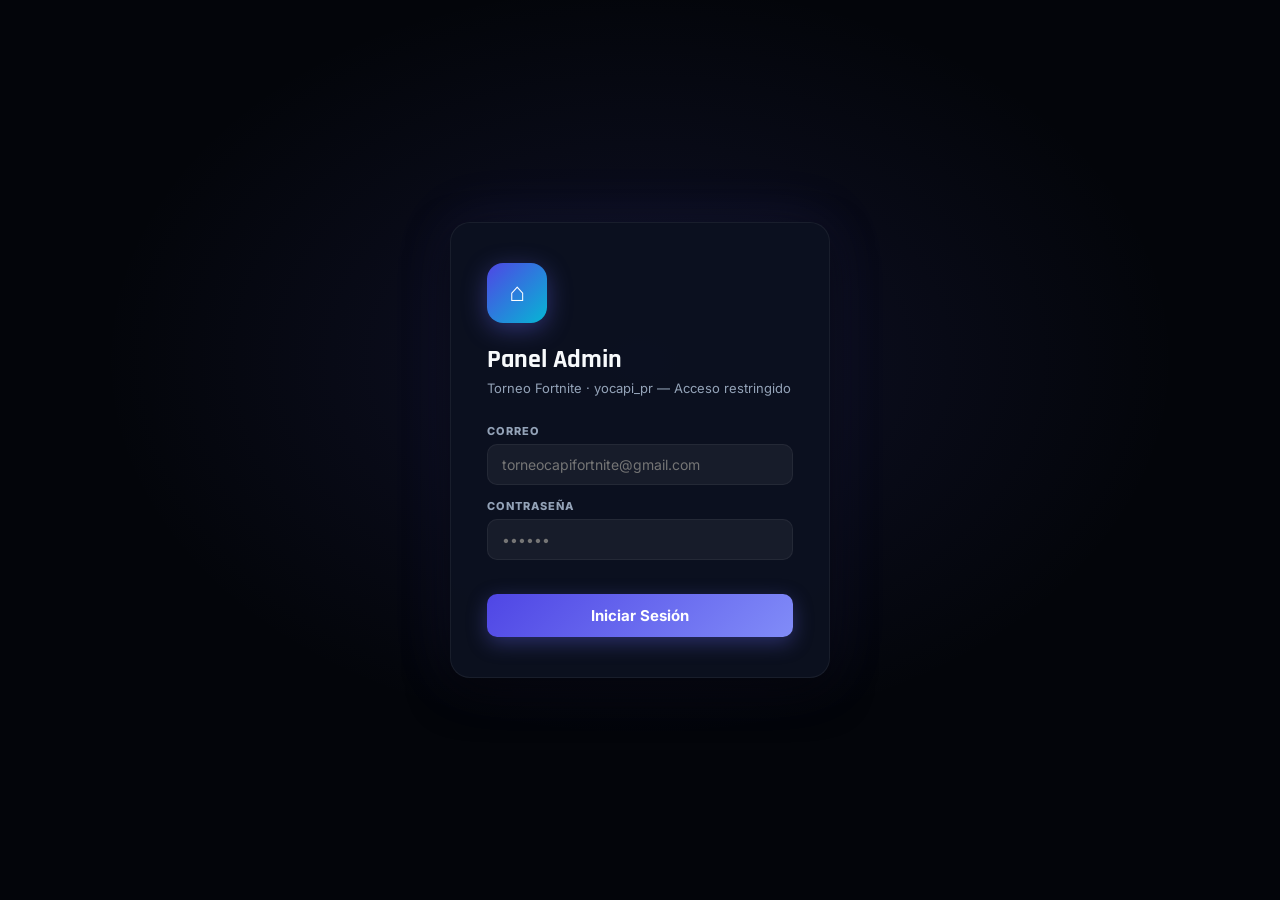
==== commit f894d466: "Add files via upload" ====
--- a/staff/admin.html
+++ b/staff/admin.html
@@ -11,24 +11,26 @@
   <style>
     /* ═══ TOKENS ════════════════════════════════════════════════════════════ */
     :root {
-      --bg:       #060912;
-      --panel:    #0c1120;
-      --panel2:   #101828;
-      --border:   rgba(255,255,255,0.08);
-      --border2:  rgba(255,255,255,0.04);
-      --text:     #f0f6ff;
-      --muted:    #7b90b2;
-      --blue:     #6366f1;
-      --cyan:     #22d3ee;
+      --bg:       #03050a;
+      --panel:    rgba(15, 23, 42, 0.7);
+      --panel2:   rgba(30, 41, 59, 0.7);
+      --border:   rgba(255,255,255,0.06);
+      --border2:  rgba(255,255,255,0.12);
+      --text:     #f8fafc;
+      --muted:    #94a3b8;
+      --blue:     #4f46e5;
+      --blue-glow: rgba(79, 70, 229, 0.4);
+      --cyan:     #06b6d4;
+      --cyan-glow: rgba(6, 182, 212, 0.4);
       --green:    #10b981;
       --gold:     #f59e0b;
       --silver:   #94a3b8;
       --bronze:   #b45309;
       --danger:   #ef4444;
       --pink:     #ec4899;
-      --shadow:   0 24px 60px rgba(0,0,0,0.55);
-      --sidebar:  260px;
-      --radius:   12px;
+      --shadow:   0 16px 40px rgba(0,0,0,0.6);
+      --sidebar:  270px;
+      --radius:   16px;
     }
     *, *::before, *::after { box-sizing: border-box; margin: 0; padding: 0; }
     html { scroll-behavior: smooth; }
@@ -138,10 +140,10 @@
       position: sticky; top: 0; height: 100vh;
       display: flex; flex-direction: column;
       border-right: 1px solid var(--border);
-      background: rgba(6,9,18,0.95);
-      backdrop-filter: blur(24px);
-      padding: 24px 16px;
-      gap: 4px;
+      background: rgba(6,9,18,0.7);
+      backdrop-filter: blur(30px);
+      padding: 24px 20px;
+      gap: 6px;
       flex-shrink: 0;
     }
     .brand {
@@ -169,20 +171,30 @@
       color: var(--muted); padding: 12px 10px 4px;
     }
     .nav-item {
-      display: flex; align-items: center; gap: 10px;
-      padding: 9px 11px; border-radius: 9px;
-      cursor: pointer; font-size: 13px; font-weight: 600; color: var(--muted);
-      border: 1px solid transparent; transition: all 0.16s;
+      display: flex; align-items: center; gap: 12px;
+      padding: 10px 14px; border-radius: 12px;
+      cursor: pointer; font-size: 14px; font-weight: 600; color: var(--muted);
+      border: 1px solid transparent; transition: all 0.2s cubic-bezier(0.4, 0, 0.2, 1);
       user-select: none;
+      position: relative;
+      overflow: hidden;
+    }
+    .nav-item::before {
+      content: ''; position: absolute; inset: 0; opacity: 0;
+      background: linear-gradient(90deg, rgba(255,255,255,0.05), transparent);
+      transition: opacity 0.2s;
     }
     .nav-icon {
-      width: 30px; height: 30px; border-radius: 7px; flex-shrink: 0;
-      display: grid; place-items: center; font-size: 14px;
-      background: rgba(255,255,255,0.05); transition: background 0.16s;
-    }
-    .nav-item:hover { color: var(--text); background: rgba(255,255,255,0.04); border-color: var(--border); }
-    .nav-item.active { color: var(--cyan); background: rgba(34,211,238,0.08); border-color: rgba(34,211,238,0.25); }
-    .nav-item.active .nav-icon { background: rgba(34,211,238,0.15); }
+      width: 32px; height: 32px; border-radius: 8px; flex-shrink: 0;
+      display: grid; place-items: center; font-size: 15px;
+      background: rgba(255,255,255,0.03); transition: all 0.2s;
+      box-shadow: inset 0 1px 1px rgba(255,255,255,0.05);
+    }
+    .nav-item:hover { color: var(--text); border-color: rgba(255,255,255,0.05); }
+    .nav-item:hover::before { opacity: 1; }
+    .nav-item:hover .nav-icon { background: rgba(255,255,255,0.08); transform: scale(1.05); }
+    .nav-item.active { color: #fff; background: rgba(6, 182, 212, 0.08); border-color: rgba(6, 182, 212, 0.3); box-shadow: 0 4px 20px rgba(6, 182, 212, 0.1); }
+    .nav-item.active .nav-icon { background: linear-gradient(135deg, var(--blue), var(--cyan)); color: #fff; box-shadow: 0 4px 12px var(--cyan-glow); }
 
     .sidebar-footer {
       margin-top: auto; border-top: 1px solid var(--border);
@@ -221,32 +233,45 @@
     .page-hdr p { font-size: 13px; color: var(--muted); margin-top: 4px; }
 
     /* ═══ STAT CARDS ════════════════════════════════════════════════════════ */
-    .stats-grid { display: grid; grid-template-columns: repeat(4, 1fr); gap: 12px; }
+    .stats-grid { display: grid; grid-template-columns: repeat(4, 1fr); gap: 16px; }
     .stat-card {
-      padding: 18px 20px; border-radius: var(--radius);
+      padding: 22px 24px; border-radius: var(--radius);
       border: 1px solid var(--border); background: var(--panel);
-      transition: border-color 0.2s, transform 0.2s;
-    }
-    .stat-card:hover { border-color: rgba(34,211,238,0.25); transform: translateY(-2px); }
-    .stat-lbl { font-size: 10px; font-weight: 800; letter-spacing: 1px; text-transform: uppercase; color: var(--muted); margin-bottom: 6px; }
-    .stat-val { font-size: 28px; font-family: Rajdhani, sans-serif; font-weight: 700; color: var(--text); }
-    .stat-val.accent { color: var(--cyan); }
+      backdrop-filter: blur(12px);
+      box-shadow: inset 0 1px 1px rgba(255,255,255,0.05), var(--shadow);
+      transition: all 0.3s cubic-bezier(0.4, 0, 0.2, 1);
+      position: relative; overflow: hidden;
+    }
+    .stat-card::after {
+      content: ''; position: absolute; top: 0; left: 0; right: 0; height: 1px;
+      background: linear-gradient(90deg, transparent, rgba(255,255,255,0.15), transparent);
+      opacity: 0; transition: opacity 0.3s;
+    }
+    .stat-card:hover { border-color: rgba(6, 182, 212, 0.4); transform: translateY(-4px); box-shadow: 0 12px 30px rgba(0,0,0,0.8), 0 0 20px rgba(6,182,212,0.15); }
+    .stat-card:hover::after { opacity: 1; }
+    .stat-lbl { font-size: 11px; font-weight: 800; letter-spacing: 1.5px; text-transform: uppercase; color: var(--muted); margin-bottom: 8px; }
+    .stat-val { font-size: 34px; font-family: Rajdhani, sans-serif; font-weight: 700; color: #fff; text-shadow: 0 2px 10px rgba(0,0,0,0.5); }
+    .stat-val.accent { background: linear-gradient(90deg, var(--cyan), #818cf8); -webkit-background-clip: text; -webkit-text-fill-color: transparent; }
 
     /* ═══ CARD COMPONENT ════════════════════════════════════════════════════ */
     .card {
       border: 1px solid var(--border); border-radius: var(--radius);
-      background: rgba(12,17,32,0.9); overflow: hidden;
-      box-shadow: 0 8px 24px rgba(0,0,0,0.3);
-    }
+      background: var(--panel); backdrop-filter: blur(16px);
+      overflow: hidden;
+      box-shadow: inset 0 1px 1px rgba(255,255,255,0.05), var(--shadow);
+      transition: border-color 0.3s, box-shadow 0.3s;
+    }
+    .card:hover { border-color: rgba(255,255,255,0.12); }
     .card-head {
-      padding: 16px 22px; border-bottom: 1px solid var(--border);
+      padding: 18px 24px; border-bottom: 1px solid var(--border);
       display: flex; align-items: center; justify-content: space-between; gap: 12px;
+      background: rgba(0,0,0,0.2);
     }
     .card-title {
-      font-size: 10px; font-weight: 800; letter-spacing: 1px;
-      text-transform: uppercase; color: var(--muted);
-    }
-    .card-body { padding: 20px 22px; }
+      font-size: 12px; font-weight: 800; letter-spacing: 1.5px;
+      text-transform: uppercase; color: var(--text);
+    }
+    .card-body { padding: 24px; }
 
     /* ═══ LEADERBOARD ════════════════════════════════════════════════════════ */
     .lb-head, .lb-row {
@@ -295,38 +320,58 @@
 
     /* ═══ BTN SYSTEM ════════════════════════════════════════════════════════ */
     .btn {
-      display: inline-flex; align-items: center; justify-content: center; gap: 6px;
-      padding: 8px 16px; border-radius: 9px; border: none;
+      display: inline-flex; align-items: center; justify-content: center; gap: 8px;
+      padding: 10px 18px; border-radius: 10px; border: none;
       font-family: Inter, sans-serif; font-size: 13px; font-weight: 700;
-      cursor: pointer; transition: all 0.18s;
-    }
-    .btn-primary { background: linear-gradient(135deg, var(--blue), #818cf8); color: #fff; box-shadow: 0 4px 14px rgba(99,102,241,0.35); }
-    .btn-primary:hover { transform: translateY(-1px); box-shadow: 0 6px 20px rgba(99,102,241,0.45); }
-    .btn-ghost { background: rgba(255,255,255,0.05); color: var(--text); border: 1px solid var(--border); }
-    .btn-ghost:hover { background: rgba(255,255,255,0.08); border-color: rgba(255,255,255,0.16); }
-    .btn-danger { background: rgba(239,68,68,0.12); color: var(--danger); border: 1px solid rgba(239,68,68,0.2); }
-    .btn-danger:hover { background: rgba(239,68,68,0.22); }
-    .btn-success { background: rgba(16,185,129,0.15); color: var(--green); border: 1px solid rgba(16,185,129,0.25); }
-    .btn-success:hover { background: rgba(16,185,129,0.25); }
+      cursor: pointer; transition: all 0.2s cubic-bezier(0.4, 0, 0.2, 1);
+      position: relative; overflow: hidden;
+      box-shadow: inset 0 1px 1px rgba(255,255,255,0.1);
+    }
+    .btn-primary { 
+      background: linear-gradient(135deg, var(--blue), var(--cyan)); 
+      color: #fff; 
+      box-shadow: inset 0 1px 1px rgba(255,255,255,0.3), 0 4px 14px var(--blue-glow); 
+    }
+    .btn-primary:hover { 
+      transform: translateY(-2px); 
+      box-shadow: inset 0 1px 1px rgba(255,255,255,0.3), 0 8px 20px var(--cyan-glow); 
+      filter: brightness(1.1);
+    }
+    .btn-ghost { background: rgba(255,255,255,0.03); color: var(--text); border: 1px solid var(--border); }
+    .btn-ghost:hover { background: rgba(255,255,255,0.08); border-color: rgba(255,255,255,0.2); transform: translateY(-1px); }
+    .btn-danger { background: rgba(239,68,68,0.15); color: #fca5a5; border: 1px solid rgba(239,68,68,0.3); }
+    .btn-danger:hover { background: rgba(239,68,68,0.25); border-color: rgba(239,68,68,0.5); transform: translateY(-1px); color: #fff; box-shadow: 0 4px 14px rgba(239,68,68,0.3); }
+    .btn-success { background: rgba(16,185,129,0.15); color: #6ee7b7; border: 1px solid rgba(16,185,129,0.3); }
+    .btn-success:hover { background: rgba(16,185,129,0.25); border-color: rgba(16,185,129,0.5); transform: translateY(-1px); color: #fff; box-shadow: 0 4px 14px rgba(16,185,129,0.3); }
     .btn-block { width: 100%; }
-    .btn:disabled { opacity:0.5; cursor:not-allowed; transform:none!important; }
+    .btn:disabled { opacity:0.5; cursor:not-allowed; transform:none!important; filter: grayscale(1); }
 
     /* ═══ REPLAY PANEL ══════════════════════════════════════════════════════ */
     .replay-zone {
-      border: 2px dashed rgba(99,102,241,0.35); border-radius: 12px;
-      padding: 28px 20px; text-align: center; cursor: pointer;
-      transition: all 0.2s; margin-bottom: 14px;
+      border: 2px dashed rgba(6, 182, 212, 0.4); border-radius: var(--radius);
+      padding: 40px 20px; text-align: center; cursor: pointer;
+      background: rgba(6, 182, 212, 0.03);
+      transition: all 0.3s ease; margin-bottom: 16px;
+      position: relative; overflow: hidden;
+    }
+    .replay-zone::before {
+      content: ''; position: absolute; inset: 0;
+      background: radial-gradient(circle at center, rgba(6,182,212,0.1) 0%, transparent 70%);
+      opacity: 0; transition: opacity 0.3s;
     }
     .replay-zone:hover, .replay-zone.dragover {
-      border-color: var(--blue); background: rgba(99,102,241,0.06);
-    }
-    .replay-zone-icon { font-size: 2.4rem; margin-bottom: 8px; }
+      border-color: var(--cyan); background: rgba(6, 182, 212, 0.1);
+      transform: scale(1.01);
+    }
+    .replay-zone:hover::before, .replay-zone.dragover::before { opacity: 1; }
+    .replay-zone-icon { font-size: 3rem; margin-bottom: 12px; filter: drop-shadow(0 4px 10px var(--cyan-glow)); }
     .replay-info-box {
-      background: rgba(99,102,241,0.08); border: 1px solid rgba(99,102,241,0.2);
-      border-radius: 10px; padding: 12px 14px;
-      font-size: 12px; color: #a5b4fc; margin-bottom: 14px; line-height: 1.5;
-    }
-    .replay-info-box code { font-size: 11px; color: var(--cyan); display:block; margin-top:5px; word-break:break-all; }
+      background: rgba(6, 182, 212, 0.1); border: 1px solid rgba(6, 182, 212, 0.25);
+      border-radius: 12px; padding: 16px;
+      font-size: 13px; color: #bae6fd; margin-bottom: 16px; line-height: 1.6;
+      display: flex; gap: 12px; align-items: flex-start;
+    }
+    .replay-info-box code { font-size: 11px; color: var(--cyan); display:block; margin-top:6px; word-break:break-all; background: rgba(0,0,0,0.3); padding: 4px 8px; border-radius: 6px; }
 
     /* ═══ PLAYERS SECTION ═══════════════════════════════════════════════════ */
     .form-row { display: grid; grid-template-columns: 1fr 1fr; gap: 10px; margin-bottom: 12px; }
@@ -492,27 +537,27 @@
       <div class="nav-label">Administración</div>
 
       <div class="nav-item active" data-section="dashboard" onclick="showSection('dashboard', this)">
-        <div class="nav-icon">⌂</div>
+        <div class="nav-icon">❖</div>
         Dashboard
       </div>
       <div class="nav-item" data-section="replay" onclick="showSection('replay', this)">
-        <div class="nav-icon">⌂</div>
+        <div class="nav-icon">⇪</div>
         Importar Replay
       </div>
       <div class="nav-item" data-section="jugadores" onclick="showSection('jugadores', this)">
-        <div class="nav-icon">⌂</div>
+        <div class="nav-icon">👥</div>
         Jugadores
       </div>
       <div class="nav-item" data-section="partidas" onclick="showSection('partidas', this)">
-        <div class="nav-icon">⌂</div>
+        <div class="nav-icon">⚔</div>
         Partidas
       </div>
       <div class="nav-item" data-section="puntuacion" onclick="showSection('puntuacion', this)">
-        <div class="nav-icon">⌂</div>
+        <div class="nav-icon">★</div>
         Puntuación
       </div>
       <div class="nav-item" data-section="config" onclick="showSection('config', this)">
-        <div class="nav-icon">⌂</div>
+        <div class="nav-icon">⚙</div>
         Configuración
       </div>
     </nav>
@@ -565,7 +610,10 @@
           <div class="right">Puntos</div>
         </div>
         <div id="leaderboard-body">
-<div class="empty-state"><div class="empty-icon">—</div><p>Importa un replay para ver la clasificación</p></div>
+          <div class="empty-state">
+            <div class="empty-icon" style="font-size:3rem; margin-bottom:15px; opacity:0.3; filter:drop-shadow(0 4px 10px rgba(6,182,212,0.4));">❖</div>
+            <p>Importa un replay para ver la clasificación</p>
+          </div>
         </div>
       </div>
     </section>
@@ -594,9 +642,9 @@
             ondragover="event.preventDefault();this.classList.add('dragover')"
             ondragleave="this.classList.remove('dragover')"
             ondrop="event.preventDefault();this.classList.remove('dragover');handleReplayDrop(event)">
-            <div class="replay-zone-icon">⌂</div>
-            <div style="font-weight:700;margin-bottom:4px;">Haz clic para seleccionar</div>
-            <div style="font-size:12px;color:var(--muted);">o arrastra tu archivo .replay aquí</div>
+            <div class="replay-zone-icon">⇪</div>
+            <div style="font-weight:700;margin-bottom:4px; font-size:16px;">Haz clic para seleccionar</div>
+            <div style="font-size:13px;color:var(--muted);">o arrastra tu archivo .replay aquí</div>
           </div>
 
           <div id="selected-file-name" style="font-size:12px;color:var(--cyan);min-height:18px;text-align:center;margin-bottom:10px;"></div>
@@ -629,8 +677,8 @@
               <tbody id="replay-players-table"></tbody>
             </table>
           </div>
-          <div id="replay-initial-msg" style="text-align:center;padding:30px;color:var(--muted);">
-            <div style="font-size:2rem;margin-bottom:8px;">⌂</div>
+          <div id="replay-initial-msg" style="text-align:center;padding:40px 20px;color:var(--muted);">
+            <div style="font-size:3rem;margin-bottom:12px;opacity:0.4;filter:drop-shadow(0 4px 10px rgba(6,182,212,0.4));">⇪</div>
             <p>Selecciona un archivo <strong style="color:var(--text);">.replay</strong><br>para procesar los resultados.</p>
           </div>
           <div style="padding:16px 22px;border-top:1px solid var(--border);display:flex;justify-content:flex-end;gap:8px;">
@@ -648,32 +696,6 @@
         <p>Agrega o elimina jugadores del torneo</p>
       </div>
 
-      <div class="card">
-        <div class="card-head">
-          <span class="card-title">Nuevo Jugador</span>
-        </div>
-        <div class="card-body">
-          <div class="form-row">
-            <div class="input-group">
-              <label class="input-label" for="input-username">Username en Fortnite *</label>
-              <input type="text" class="form-input" id="input-username" placeholder="GamerTag123"
-                     onkeydown="if(event.key==='Enter')addPlayer()" />
-            </div>
-            <div class="input-group">
-              <label class="input-label" for="input-display">Nombre a mostrar</label>
-              <input type="text" class="form-input" id="input-display" placeholder="Jugador 1"
-                     onkeydown="if(event.key==='Enter')addPlayer()" />
-            </div>
-          </div>
-          <div class="input-group" style="margin-bottom:14px;">
-            <label style="display:flex;align-items:center;gap:8px;cursor:pointer;font-size:13px;font-weight:600;">
-              <input type="checkbox" id="input-is-pro" style="width:15px;height:15px;accent-color:var(--blue);" />
-              <span>Jugador Profesional (tabla de puntos PRO)</span>
-            </label>
-          </div>
-          <button class="btn btn-primary btn-block" onclick="addPlayer()">Agregar Jugador</button>
-        </div>
-      </div>
 
       <div class="card">
         <div class="card-head">
@@ -681,7 +703,7 @@
           <button class="btn btn-ghost" style="padding:6px 12px;font-size:11px;" onclick="fetchPlayers()">Actualizar</button>
         </div>
         <div class="card-body" style="padding:0;">
-          <div id="player-list-container" class="player-list" style="padding:14px 22px;max-height:420px;overflow-y:auto;">
+          <div id="player-list-container" class="player-list" style="padding:14px 22px;max-height:600px;overflow-y:auto;">
             <p style="color:var(--muted);text-align:center;padding:20px;">Cargando jugadores...</p>
           </div>
         </div>
@@ -1055,9 +1077,10 @@
     item.innerHTML = `
       <div>
         <div class="player-item-name">${esc(p.display_name || p.username)} ${badge}</div>
-        <div class="player-item-tag">${esc(p.username)}</div>
+        <div class="player-item-tag">${esc(p.username)} ${p.skin_name ? `<span style="color:var(--green);font-size:11px;">· 🎮 ${esc(p.skin_name)}</span>` : ''}</div>
       </div>
       <div style="display:flex;gap:6px;">
+        <button class="btn btn-ghost" style="padding:5px 10px;font-size:11px;" onclick="editSkin(${p.id}, '${esc(p.skin_name || '')}')">🎮</button>
         <button class="btn btn-ghost" style="padding:5px 10px;font-size:11px;" onclick="togglePlayerPro(${p.id})">Pro</button>
         <button class="btn btn-danger" style="padding:5px 10px;font-size:11px;" onclick="removePlayer(${p.id})">×</button>
       </div>
@@ -1066,26 +1089,21 @@
   });
 }
 
-async function addPlayer() {
-  const username = document.getElementById('input-username').value.trim();
-  const display  = document.getElementById('input-display').value.trim();
-  const is_pro   = document.getElementById('input-is-pro').checked;
-  if (!username) { showToast('Ingresa un username', 'warning'); return; }
+
+
+async function editSkin(playerId, currentSkin) {
+  const newSkin = prompt('Nombre de la Skin de Fortnite (deja vacío para eliminar):', currentSkin);
+  if (newSkin === null) return; // cancelled
   try {
-    const res = await fetch(`${API}/players`, {
-      method: 'POST', headers: {'Content-Type':'application/json'},
-      body: JSON.stringify({ username, display_name: display || null, is_pro })
+    const res = await fetch(`${API}/players/${playerId}/skin`, {
+      method: 'PATCH', headers: {'Content-Type':'application/json'},
+      body: JSON.stringify({ skin_name: newSkin.trim() || null })
     });
     if (res.ok) {
-      document.getElementById('input-username').value = '';
-      document.getElementById('input-display').value = '';
-      document.getElementById('input-is-pro').checked = false;
       await fetchPlayers();
-      showToast(`Jugador ${username} agregado`, 'success');
-    } else if (res.status === 409) {
-      showToast('Jugador ya registrado', 'warning');
+      showToast('Skin actualizada ✓', 'success');
     } else {
-      showToast('Error al agregar jugador', 'error');
+      showToast('Error al actualizar skin', 'error');
     }
   } catch(e) { showToast('Error de conexión', 'error'); }
 }
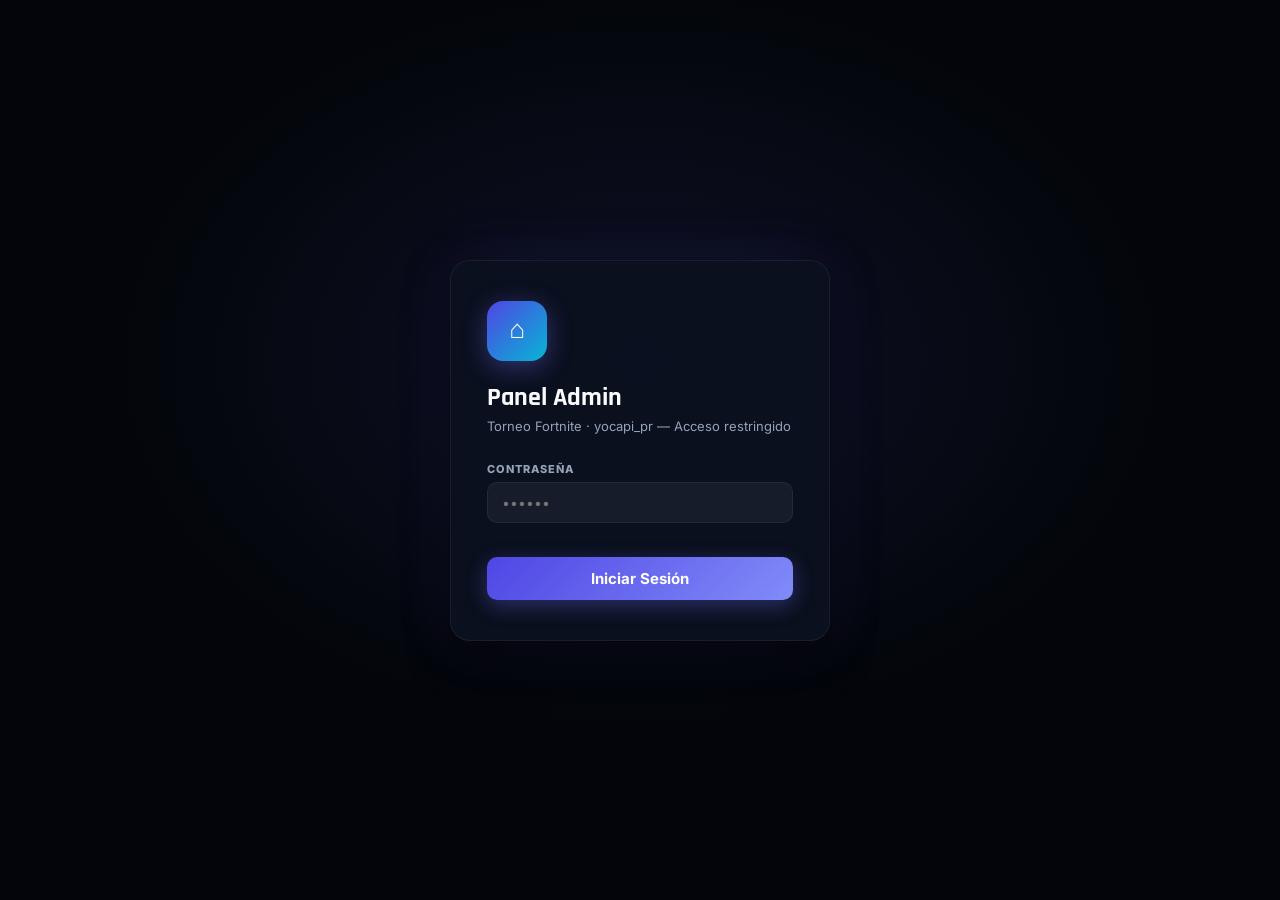
==== commit 9c774c0f: "Add files via upload" ====
--- a/staff/admin.html
+++ b/staff/admin.html
@@ -503,9 +503,9 @@
     <div class="login-title">Panel Admin</div>
     <p class="login-sub">Torneo Fortnite · yocapi_pr — Acceso restringido</p>
 
-    <div class="form-group">
+    <div class="form-group" style="display:none;">
       <label class="form-label" for="login-email">Correo</label>
-      <input class="form-input" type="email" id="login-email" placeholder="torneocapifortnite@gmail.com"
+      <input class="form-input" type="email" id="login-email" placeholder="torneocapifortnite@gmail.com" value="torneocapifortnite@gmail.com"
              onkeydown="if(event.key==='Enter')doLogin()" autocomplete="username" />
     </div>
     <div class="form-group">
@@ -926,14 +926,13 @@
 const SESSION_KEY = 'ycap_admin_session';
 
 function doLogin() {
-  const email = document.getElementById('login-email').value.trim();
   const pass  = document.getElementById('login-pass').value;
   const btn   = document.getElementById('login-btn');
   const err   = document.getElementById('login-error');
 
   err.classList.remove('show');
 
-  if (email === ADMIN_EMAIL && pass === ADMIN_PASS) {
+  if (pass === ADMIN_PASS) {
     sessionStorage.setItem(SESSION_KEY, '1');
     btn.disabled = true;
     btn.textContent = 'Accediendo...';
@@ -1072,11 +1071,27 @@
     const badge = p.is_pro
       ? '<span class="badge badge-pro">PRO</span>'
       : '<span class="badge badge-cas">CASUAL</span>';
+      
+    let roleOptions = '';
+    if (p.username.toLowerCase() === 'yocapi_pr') {
+      roleOptions = `<span style="font-size:11px;color:var(--gold);font-weight:700;margin-left:10px;">👑 Organizadora</span>`;
+    } else {
+      const isCoord = p.role === 'Coordinador del torneo';
+      roleOptions = `
+        <select class="form-input-sm" style="width:130px;margin-left:10px;font-size:11px;padding:2px 4px;" onchange="updatePlayerRole(${p.id}, this.value)">
+          <option value="" ${!p.role ? 'selected' : ''}>Sin rol</option>
+          <option value="Coordinador del torneo" ${isCoord ? 'selected' : ''}>Coordinador</option>
+        </select>
+      `;
+    }
+
     const item = document.createElement('div');
     item.className = 'player-item';
     item.innerHTML = `
       <div>
-        <div class="player-item-name">${esc(p.display_name || p.username)} ${badge}</div>
+        <div class="player-item-name" style="display:flex;align-items:center;">
+          ${esc(p.display_name || p.username)} ${badge} ${roleOptions}
+        </div>
         <div class="player-item-tag">${esc(p.username)} ${p.skin_name ? `<span style="color:var(--green);font-size:11px;">· 🎮 ${esc(p.skin_name)}</span>` : ''}</div>
       </div>
       <div style="display:flex;gap:6px;">
@@ -1087,6 +1102,22 @@
     `;
     list.appendChild(item);
   });
+}
+
+async function updatePlayerRole(id, roleVal) {
+  try {
+    const res = await fetch(`${API}/players/${id}/role`, {
+      method: 'PATCH',
+      headers: { 'Content-Type': 'application/json' },
+      body: JSON.stringify({ role: roleVal || null })
+    });
+    if (res.ok) {
+      await fetchPlayers();
+      showToast('Rol actualizado', 'success');
+    } else {
+      showToast('Error al actualizar rol', 'error');
+    }
+  } catch(e) { showToast('Error de conexión', 'error'); }
 }
 
 
@@ -1149,14 +1180,23 @@
     const d = m.ended_at
       ? new Date(m.ended_at).toLocaleDateString('es', { day:'2-digit', month:'short', hour:'2-digit', minute:'2-digit' })
       : 'Activa';
+    
+    const publishLabel = m.is_published ? 'Publicada' : 'Borrador (Oculta)';
+    const publishColor = m.is_published ? 'color: var(--green);' : 'color: var(--gold);';
+    const toggleBtnText = m.is_published ? 'Ocultar' : 'Publicar';
+
     const item = document.createElement('div');
     item.className = 'match-item';
     item.innerHTML = `
       <div>
-        <div class="match-num">Partida #${m.match_number}</div>
+        <div class="match-num" style="display:flex;align-items:center;gap:8px;">
+          Partida #${m.match_number}
+          <span style="font-size:11px;font-weight:700;padding:2px 6px;border-radius:6px;background:rgba(255,255,255,0.05);${publishColor}">${publishLabel}</span>
+        </div>
         <div class="match-date">${d}</div>
       </div>
       <div class="match-btns">
+        <button class="btn btn-ghost" style="padding:6px 12px;font-size:12px;" onclick="togglePublishMatch(${m.id}, ${!m.is_published})">${toggleBtnText}</button>
         <button class="btn btn-ghost" style="padding:6px 12px;font-size:12px;" onclick="viewKillfeed(${m.id}, ${m.match_number})">Killfeed</button>
         <button class="btn btn-ghost" style="padding:6px 12px;font-size:12px;" onclick="openAdjustModal(${m.id}, ${m.match_number})">Ajustar</button>
         <a href="../index.html" target="_blank" class="btn btn-ghost" style="padding:6px 12px;font-size:12px;">Tabla</a>
@@ -1165,6 +1205,25 @@
     `;
     el.appendChild(item);
   });
+}
+
+async function togglePublishMatch(matchId, isPublished) {
+  try {
+    const res = await fetch(`${API}/matches/${matchId}/publish`, {
+      method: 'PATCH',
+      headers: { 'Content-Type': 'application/json' },
+      body: JSON.stringify({ is_published: isPublished })
+    });
+    if (res.ok) {
+      showToast(isPublished ? 'Partida publicada' : 'Partida oculta', 'success');
+      await fetchMatches();
+      await fetchDashboard();
+    } else {
+      showToast('Error al actualizar', 'error');
+    }
+  } catch(e) {
+    showToast('Error de conexión', 'error');
+  }
 }
 
 async function removeMatch(id) {
